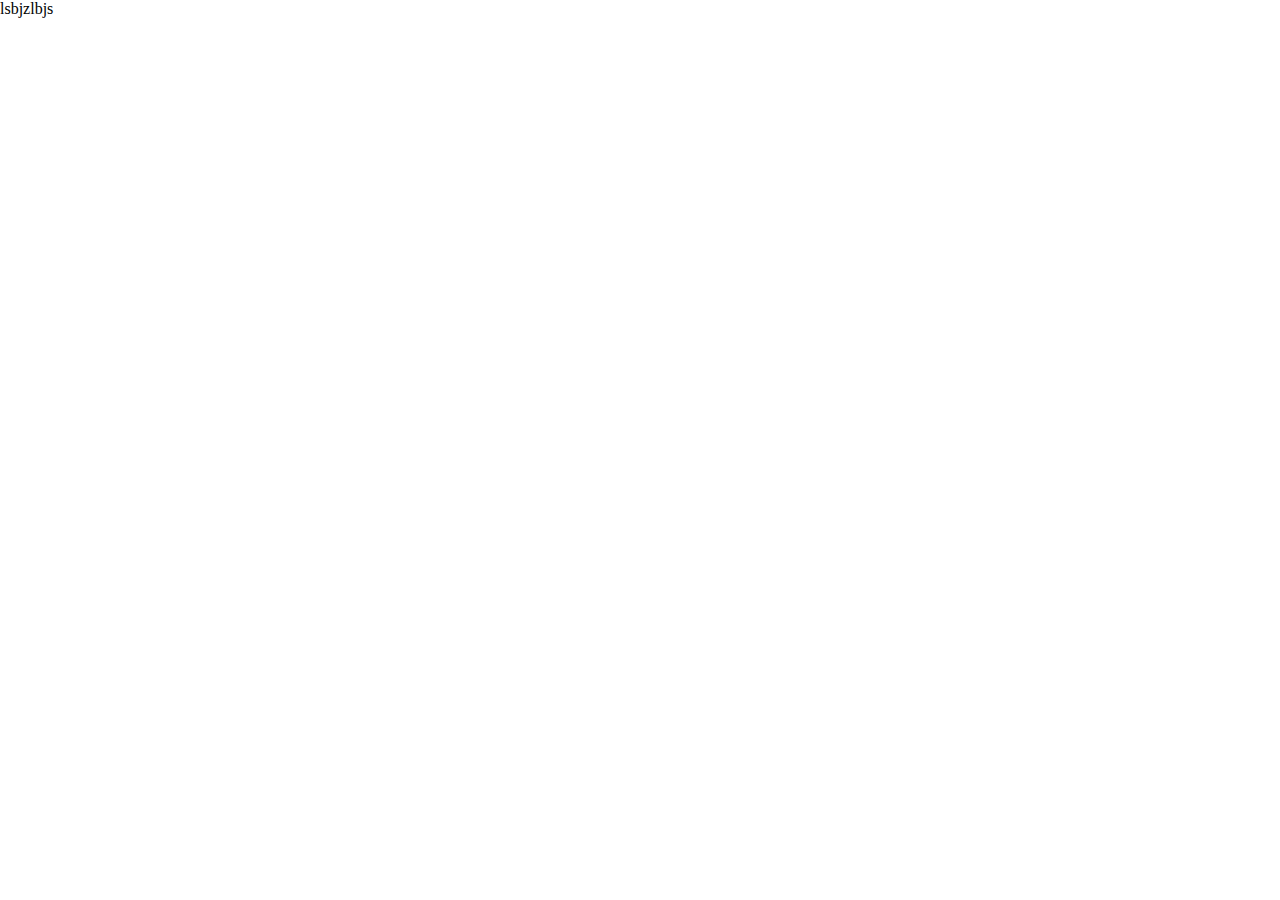
==== about.html @ 4a1ebf26 "first commit" ====
<!DOCTYPE html>
<html lang="en">
<head>
    <meta charset="UTF-8">
    <meta name="viewport" content="width=device-width, initial-scale=1.0">
    <link rel="stylesheet" href="./assets/css/style.css">
    <title>Buri</title>
</head>
<body>
    <p>lsbjzlbjs</p>
</body>
</html>
---- assets/css/style.css ----
*{
    margin: 0;
    padding: 0;
    text-decoration: none;
    list-style: none;
    box-sizing: border-box;
}
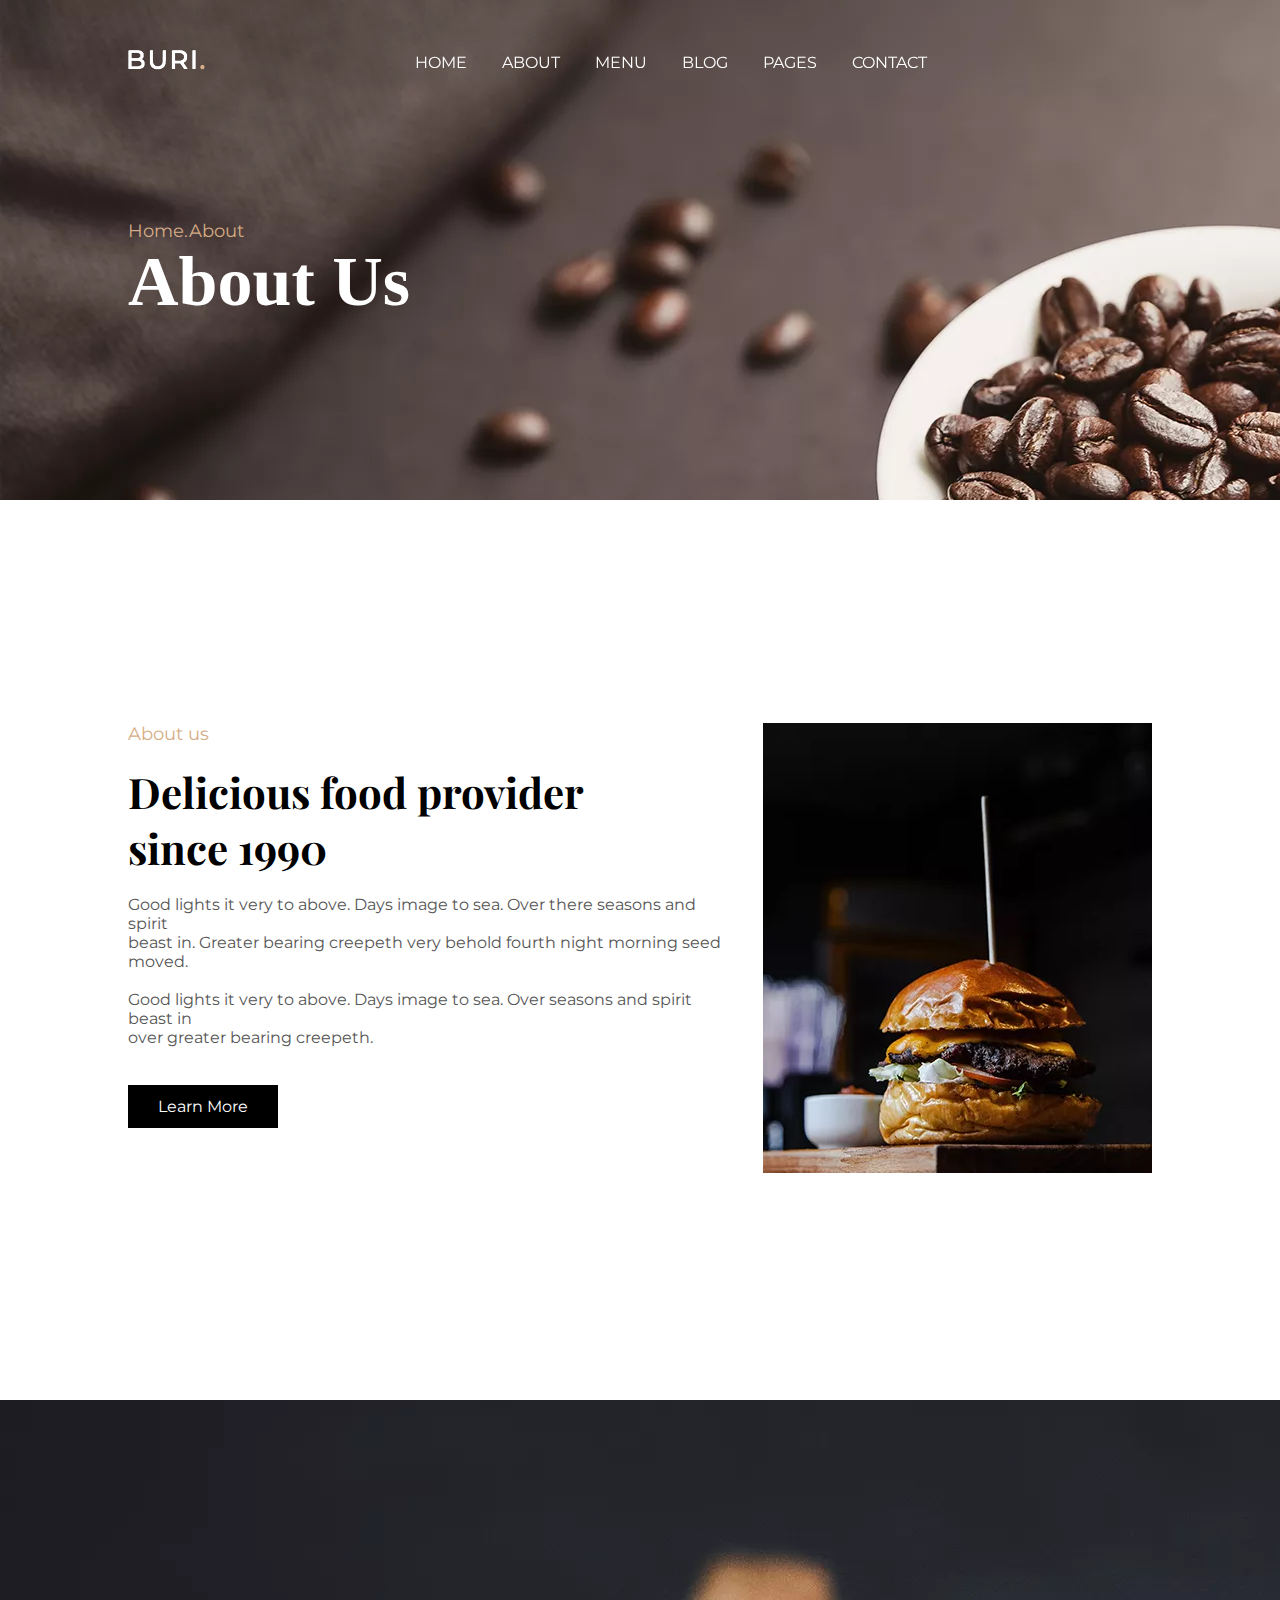
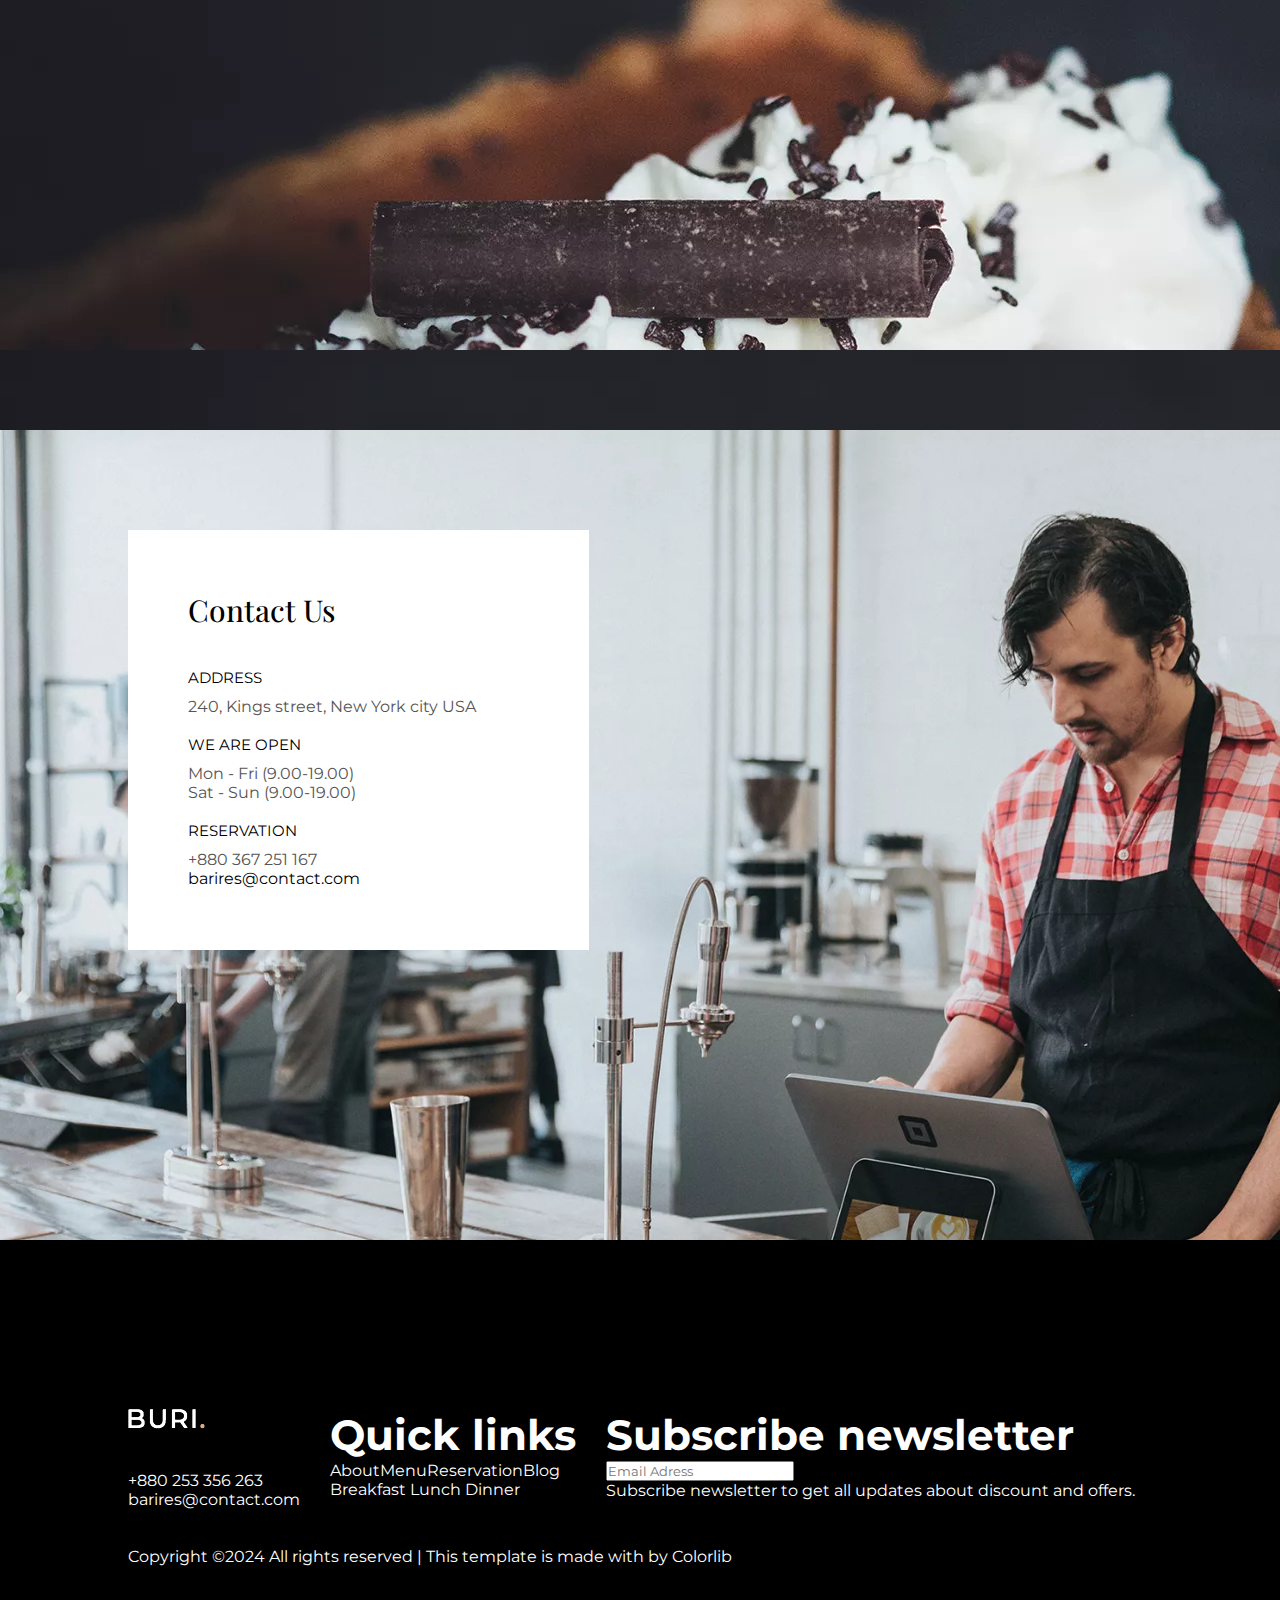
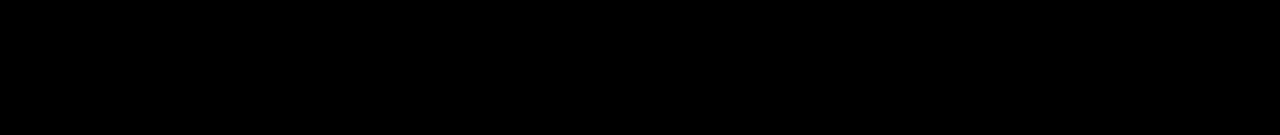
==== commit 5a82cc5e: "contact page created" ====
--- a/about.html
+++ b/about.html
@@ -1,12 +1,215 @@
 <!DOCTYPE html>
 <html lang="en">
-<head>
-    <meta charset="UTF-8">
-    <meta name="viewport" content="width=device-width, initial-scale=1.0">
-    <link rel="stylesheet" href="./assets/css/style.css">
-    <title>Buri</title>
-</head>
-<body>
-    <p>lsbjzlbjs</p>
-</body>
-</html>+  <head>
+    <meta charset="UTF-8" />
+    <meta name="viewport" content="width=device-width, initial-scale=1.0" />
+
+    <!-- * Fontawesome CDN -->
+    <link
+      rel="stylesheet"
+      href="https://cdnjs.cloudflare.com/ajax/libs/font-awesome/6.6.0/css/all.min.css"
+      integrity="sha512-Kc323vGBEqzTmouAECnVceyQqyqdsSiqLQISBL29aUW4U/M7pSPA/gEUZQqv1cwx4OnYxTxve5UMg5GT6L4JJg=="
+      crossorigin="anonymous"
+      referrerpolicy="no-referrer" />
+    <!-- * Css Link -->
+    <link rel="stylesheet" href="./assets/css/main.css" />
+    <title>About</title>
+  </head>
+  <body>
+    <!-- * Header start -->
+
+    <header class="header">
+      <div class="container">
+        <div class="row">
+          <div class="logo">
+            <a href="#">
+              <img src="./assets/images/logo.png (1).webp" alt="logo" />
+            </a>
+          </div>
+          <nav class="navbar">
+            <ul class="navList">
+              <li><a href="./index.html">Home</a></li>
+              <li><a href="./about.html">About</a></li>
+              <li><a href="/menu.html">Menu</a></li>
+              <li class="blogItem">
+                <a href="#">Blog <i class="fa-solid fa-caret-down"></i></a>
+                <ul class="blogList">
+                  <li><a href="#">BLOG</a></li>
+                  <li><a href="#">SINGLE BLOG</a></li>
+                </ul>
+              </li>
+
+              <li class="blogItem">
+                <a href="#">pages <i class="fa-solid fa-caret-down"></i></a>
+                <ul class="blogList">
+                  <li><a href="#">ELEMENTS</a></li>
+                </ul>
+              </li>
+              <li><a href="#">Contact</a></li>
+            </ul>
+          </nav>
+          <div class="navSocials">
+            <a href="https://www.facebook.com/"><i
+                class="fa-brands fa-square-facebook"></i></a>
+            <a href="https://www.instagram.com/"><i
+                class="fa-brands fa-instagram"></i></a>
+          </div>
+        </div>
+      </div>
+    </header>
+
+    <!-- * Header end -->
+    <section class="home">
+      <div class="container">
+        <div class="row">
+          <div class="hero">
+            <p class="pi">Home.About</p>
+            <h1>About Us</h1>
+          </div>
+        </div>
+      </div>
+    </section>
+    <section class="aboutUs">
+      <div class="container">
+        <div class="row">
+          <div class="sectionTwo">
+            <div class="delicious">
+              <p class="pi">About us</p>
+              <br>
+              <h2>Delicious food provider <br>since 1990</h2>
+              <br>
+              <p class="pWrite">Good lights it very to above. Days image to sea.
+                Over there
+                seasons and spirit <br> beast in. Greater bearing creepeth very
+                behold
+                fourth night morning seed <br>moved.</p>
+              <br>
+              <p class="pWrite">Good lights it very to above. Days image to sea.
+                Over seasons
+                and
+                spirit beast in <br> over greater bearing creepeth.</p>
+              <br><br>
+              <a class="learnMore" href="./about.html">Learn More</a>
+            </div>
+            <div class="burger">
+              <img src="./assets/images/about.png.webp" alt="burger">
+            </div>
+          </div>
+
+        </div>
+
+      </div>
+    </section>
+     <!--VIDEO SECTION START-->
+    <section class="video">
+      <!-- <div class="container"> -->
+<div class="row">
+<div class="videoMpFour">
+
+
+
+
+
+
+
+</div>
+</div>
+<!-- </div> -->
+       
+      </section>
+       <!--VIDEO SECTION END-->
+      <!--SLIDER SECTION START-->
+      <section class="sliderSection">
+<!-- <div class="container">
+  <div class="row">
+<div class="sliderWrite">
+<p>Testiminals</p>
+<h2>What they said</h2>
+</div>
+<div class="slider">
+  
+        
+      </div>
+    </div>
+  </div>
+</div>
+  </div>
+
+</div> -->
+      </section>
+ <!--SLIDER SECTION END-->
+ <!--CONTACT-->
+ <section class="contactUs">
+  <div class="container">
+<div class="row">
+<div class="contact">
+<h3>Contact Us</h3>
+<br> <br>
+<h5>ADDRESS</h5>
+  <p class="pWrite">240, Kings street, New York city USA</p>
+  <br>
+  <h5>WE ARE OPEN</h5>
+  <p class="pWrite">Mon - Fri (9.00-19.00) <br> Sat - Sun (9.00-19.00)</p>
+  <br>
+  <h5>RESERVATION</h5>
+  <a class="pWrite" href="tel:+880367251167">+880 367 251 167</a>
+  <a href="mailto:barires@contact.com">barires@contact.com</a>
+</div>
+</div>
+  </div>
+
+ </section>
+ <!--CONTACT-->
+ <footer class="footerrr">
+  <div class="container">
+    <div class="row">
+<div class="endSection">
+<div class="logoContact">
+  <div class="logoEnd">
+    <img src="./assets/images/logo.png (1).webp" alt="#">
+  </div>
+  <br><br>
+  <div class="contactEnd">
+    <a href="tel:+880253356263">+880 253 356 263</a>
+    <br><a href="mailto:barires@contact.com">barires@contact.com</a>
+  </div>
+  <br><br>
+  <div class="iconsEnd">
+    <a href="https://www.facebook.com/"><i
+      class="fa-brands fa-square-facebook"></i></a>
+  <a href="https://www.instagram.com/"><i
+      class="fa-brands fa-instagram"></i></a>
+  </div>
+</div>
+<div class="quicksLinks">
+<h2>Quick links</h2>
+<div class="one">
+<a href="#">About</a>
+<br>
+<a href="#">Menu</a>
+<br>
+<a href="#">Reservation</a>
+<br>
+<a href="#">Blog</a>
+</div>
+<div class="two">
+<a href="#">Breakfast</a>
+<a href="#">Lunch</a>
+<a href="#">Dinner</a>
+</div>
+</div>
+<div class="newsLetter">
+<h2>Subscribe newsletter</h2>
+<input type="mail" placeholder="Email Adress">
+
+<p>Subscribe newsletter to get all updates about discount and offers.</p>
+</div>
+</div>
+<div class="colorlib">
+  <p>Copyright ©2024 All rights reserved | This template is made with  by Colorlib</p>
+  </div>
+    </div>
+  </div>
+ </footer>
+    </body>
+  </html>
--- a/assets/css/main.css
+++ b/assets/css/main.css
@@ -0,0 +1,11 @@
+/* ! Base css */
+@import url(./base.css);
+
+/* ! Layout */
+@import url(./layout/header.css);
+@import url(./layout/footer.css);
+
+/* ! Pages  */
+@import url(./pages/home.css);
+@import url(./pages/about.css);
+@import url(./pages/menu.css);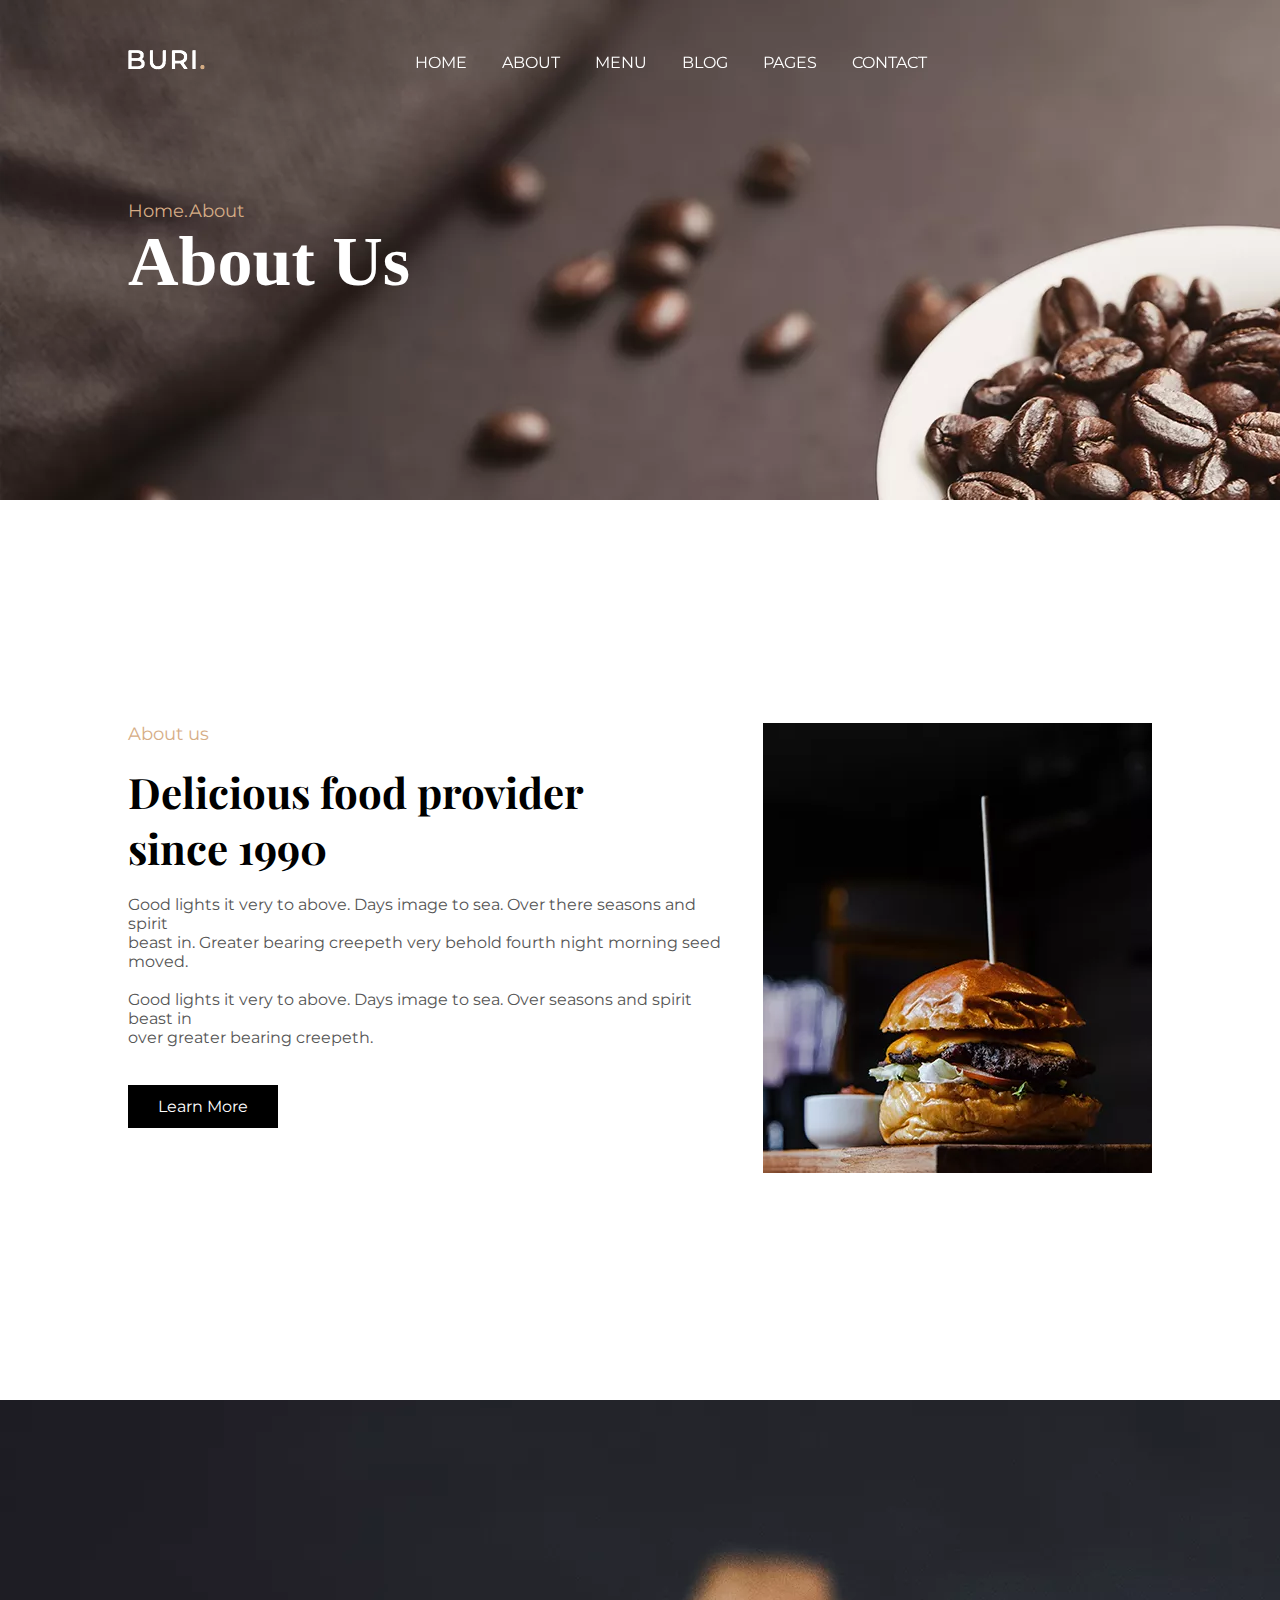
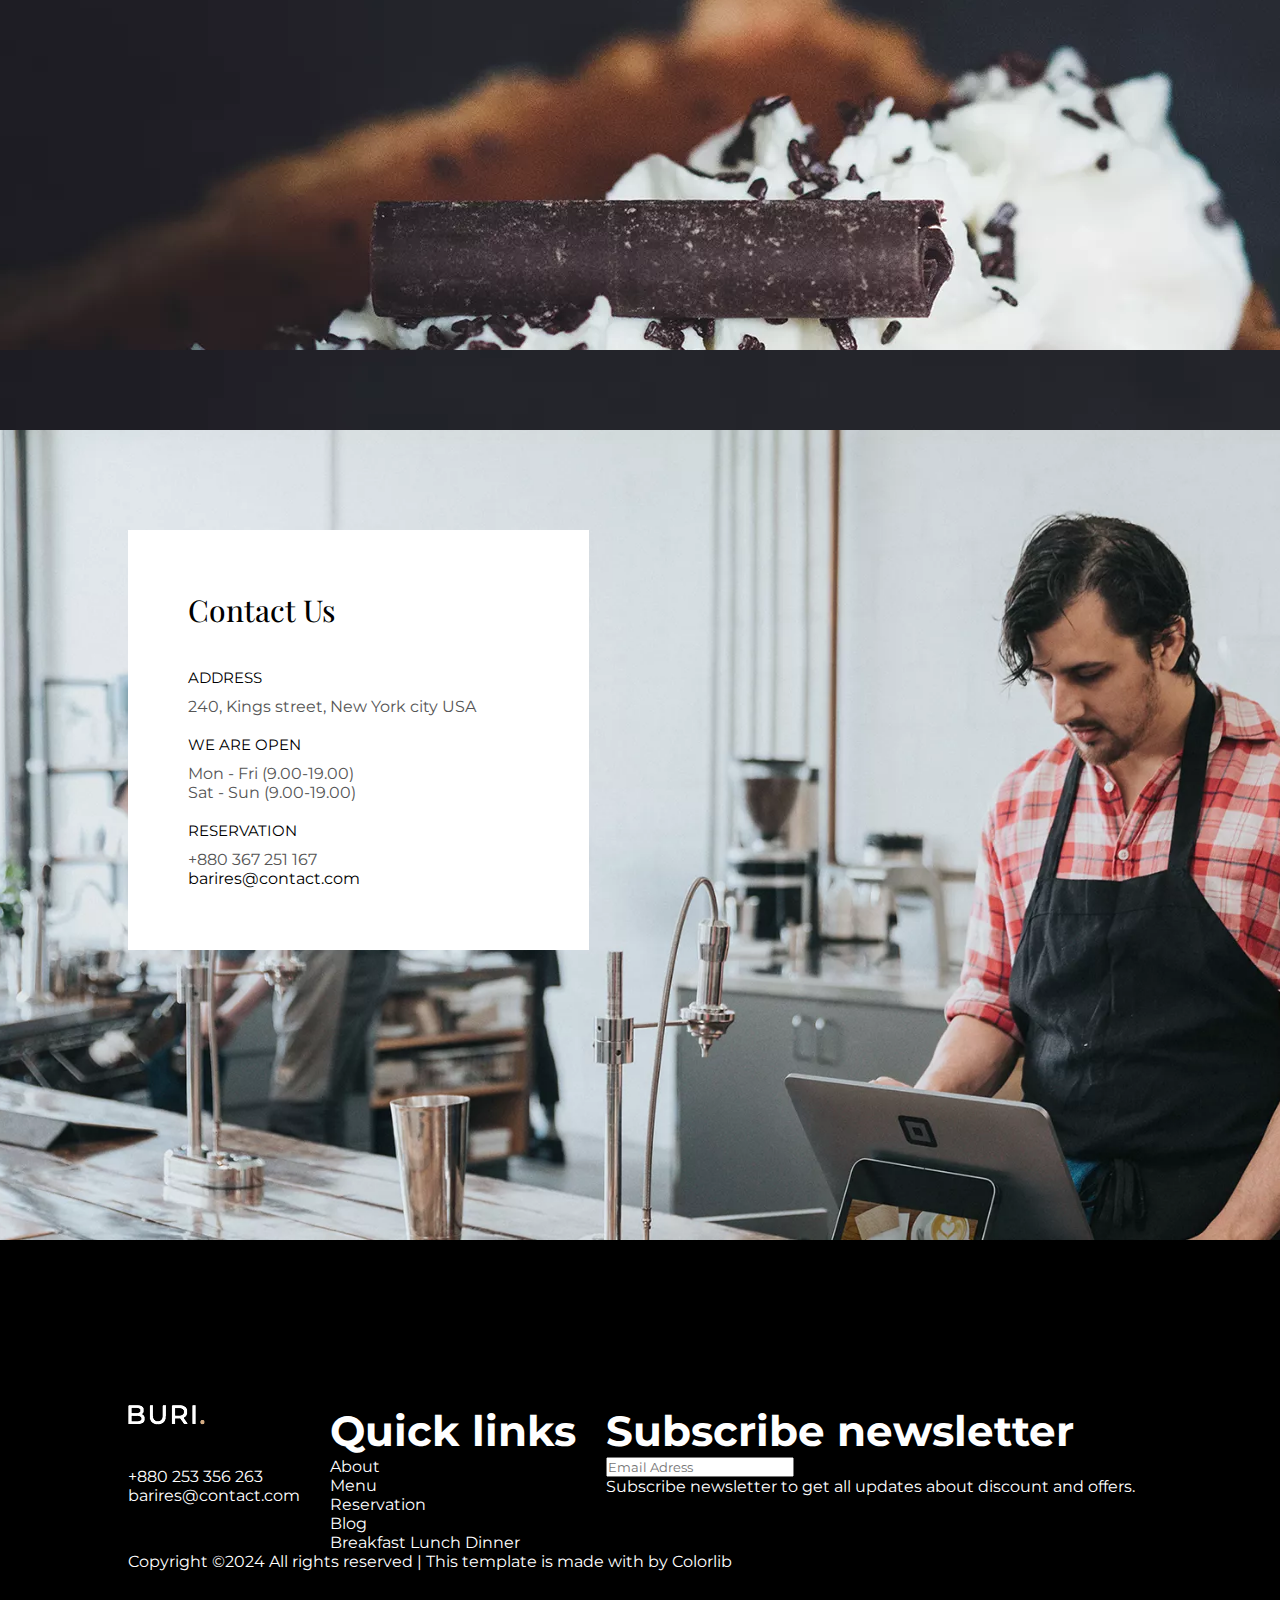
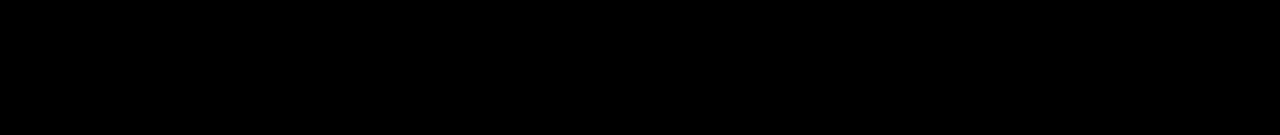
==== commit 11dfa4c8: "new page" ====
--- a/about.html
+++ b/about.html
@@ -30,7 +30,7 @@
             <ul class="navList">
               <li><a href="./index.html">Home</a></li>
               <li><a href="./about.html">About</a></li>
-              <li><a href="/menu.html">Menu</a></li>
+              <li><a href="./menu.html">Menu</a></li>
               <li class="blogItem">
                 <a href="#">Blog <i class="fa-solid fa-caret-down"></i></a>
                 <ul class="blogList">
@@ -45,7 +45,7 @@
                   <li><a href="#">ELEMENTS</a></li>
                 </ul>
               </li>
-              <li><a href="#">Contact</a></li>
+              <li><a href="./contact.html">Contact</a></li>
             </ul>
           </nav>
           <div class="navSocials">
@@ -62,7 +62,7 @@
     <section class="home">
       <div class="container">
         <div class="row">
-          <div class="hero">
+          <div class="heroAbout">
             <p class="pi">Home.About</p>
             <h1>About Us</h1>
           </div>
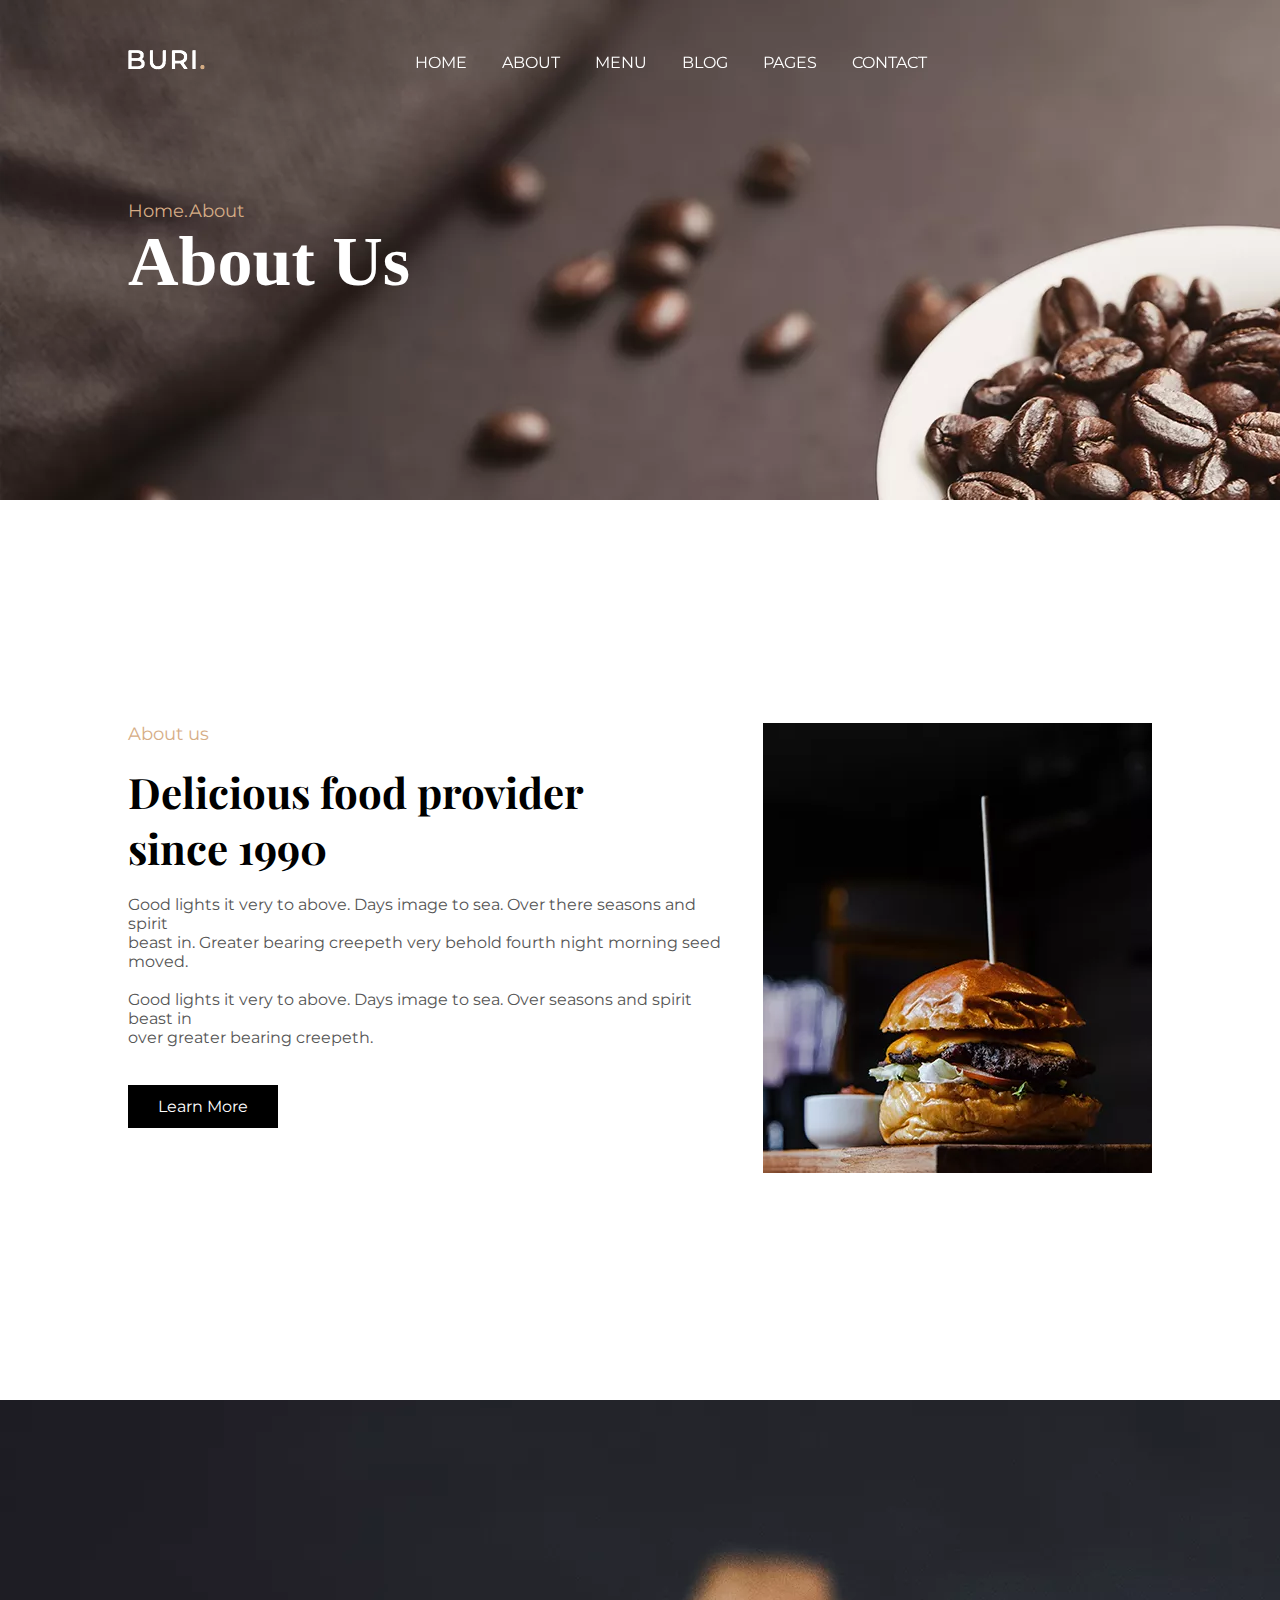
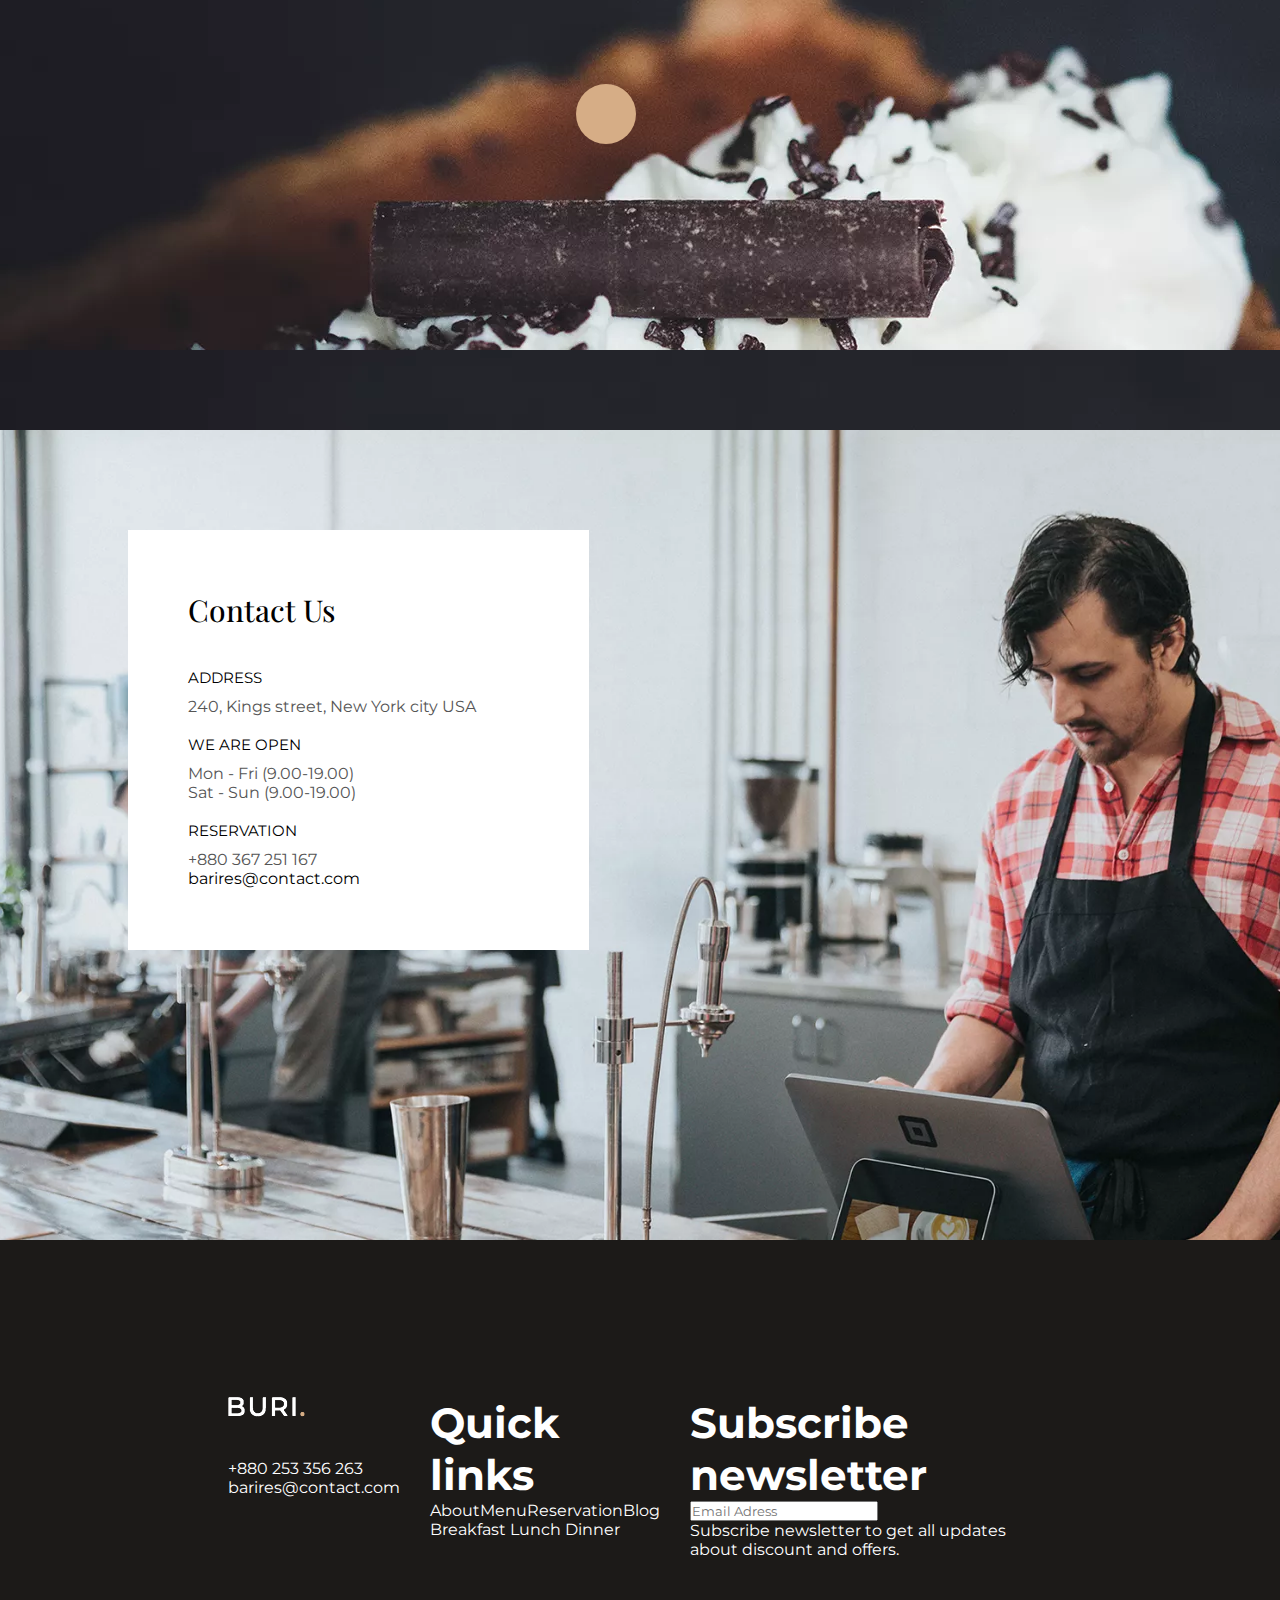
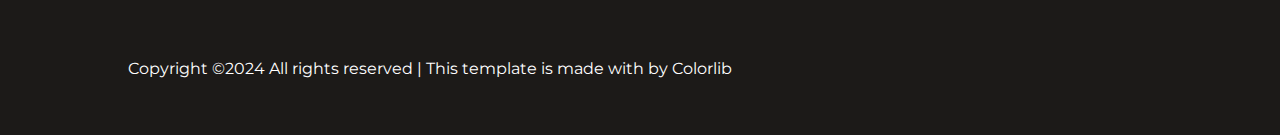
==== commit b886fc1b: "new pages" ====
--- a/about.html
+++ b/about.html
@@ -30,7 +30,7 @@
             <ul class="navList">
               <li><a href="./index.html">Home</a></li>
               <li><a href="./about.html">About</a></li>
-              <li><a href="./menu.html">Menu</a></li>
+              <li><a href="/menu.html">Menu</a></li>
               <li class="blogItem">
                 <a href="#">Blog <i class="fa-solid fa-caret-down"></i></a>
                 <ul class="blogList">
@@ -45,7 +45,7 @@
                   <li><a href="#">ELEMENTS</a></li>
                 </ul>
               </li>
-              <li><a href="./contact.html">Contact</a></li>
+              <li><a href="#">Contact</a></li>
             </ul>
           </nav>
           <div class="navSocials">
@@ -100,116 +100,109 @@
 
       </div>
     </section>
-     <!--VIDEO SECTION START-->
+    <!--VIDEO SECTION START-->
     <section class="video">
       <!-- <div class="container"> -->
-<div class="row">
-<div class="videoMpFour">
-
-
-
-
-
-
-
-</div>
-</div>
-<!-- </div> -->
-       
-      </section>
-       <!--VIDEO SECTION END-->
-      <!--SLIDER SECTION START-->
-      <section class="sliderSection">
-<!-- <div class="container">
+      <div class="row">
+        <div class="videoMpFour">
+
+          <a href="https://www.youtube.com/watch?v=pBFQdxA-apI" target="_blank"><i
+              class="fa-solid fa-play"></i></a>
+
+        </div>
+      </div>
+      <!-- </div> -->
+
+    </section>
+    <!--VIDEO SECTION END-->
+    <!--SLIDER SECTION START-->
+    <section class="sliderSection">
+      <!-- <div class="container">
   <div class="row">
-<div class="sliderWrite">
-<p>Testiminals</p>
-<h2>What they said</h2>
-</div>
-<div class="slider">
-  
-        
-      </div>
-    </div>
-  </div>
+
 </div>
   </div>
 
 </div> -->
-      </section>
- <!--SLIDER SECTION END-->
- <!--CONTACT-->
- <section class="contactUs">
-  <div class="container">
-<div class="row">
-<div class="contact">
-<h3>Contact Us</h3>
-<br> <br>
-<h5>ADDRESS</h5>
-  <p class="pWrite">240, Kings street, New York city USA</p>
-  <br>
-  <h5>WE ARE OPEN</h5>
-  <p class="pWrite">Mon - Fri (9.00-19.00) <br> Sat - Sun (9.00-19.00)</p>
-  <br>
-  <h5>RESERVATION</h5>
-  <a class="pWrite" href="tel:+880367251167">+880 367 251 167</a>
-  <a href="mailto:barires@contact.com">barires@contact.com</a>
-</div>
-</div>
-  </div>
-
- </section>
- <!--CONTACT-->
- <footer class="footerrr">
-  <div class="container">
-    <div class="row">
-<div class="endSection">
-<div class="logoContact">
-  <div class="logoEnd">
-    <img src="./assets/images/logo.png (1).webp" alt="#">
-  </div>
-  <br><br>
-  <div class="contactEnd">
-    <a href="tel:+880253356263">+880 253 356 263</a>
-    <br><a href="mailto:barires@contact.com">barires@contact.com</a>
-  </div>
-  <br><br>
-  <div class="iconsEnd">
-    <a href="https://www.facebook.com/"><i
-      class="fa-brands fa-square-facebook"></i></a>
-  <a href="https://www.instagram.com/"><i
-      class="fa-brands fa-instagram"></i></a>
-  </div>
-</div>
-<div class="quicksLinks">
-<h2>Quick links</h2>
-<div class="one">
-<a href="#">About</a>
-<br>
-<a href="#">Menu</a>
-<br>
-<a href="#">Reservation</a>
-<br>
-<a href="#">Blog</a>
-</div>
-<div class="two">
-<a href="#">Breakfast</a>
-<a href="#">Lunch</a>
-<a href="#">Dinner</a>
-</div>
-</div>
-<div class="newsLetter">
-<h2>Subscribe newsletter</h2>
-<input type="mail" placeholder="Email Adress">
-
-<p>Subscribe newsletter to get all updates about discount and offers.</p>
-</div>
-</div>
-<div class="colorlib">
-  <p>Copyright ©2024 All rights reserved | This template is made with  by Colorlib</p>
-  </div>
-    </div>
-  </div>
- </footer>
-    </body>
-  </html>
+    </section>
+    <!--SLIDER SECTION END-->
+    <!--CONTACT-->
+    <section class="contactUs">
+      <div class="container">
+        <div class="row">
+          <div class="contact">
+            <h3>Contact Us</h3>
+            <br> <br>
+            <h5>ADDRESS</h5>
+            <p class="pWrite">240, Kings street, New York city USA</p>
+            <br>
+            <h5>WE ARE OPEN</h5>
+            <p class="pWrite">Mon - Fri (9.00-19.00) <br> Sat - Sun
+              (9.00-19.00)</p>
+            <br>
+            <h5>RESERVATION</h5>
+            <a class="pWrite" href="tel:+880367251167">+880 367 251 167</a>
+            <a href="mailto:barires@contact.com">barires@contact.com</a>
+          </div>
+        </div>
+      </div>
+
+    </section>
+    <!--CONTACT-->
+    <!--FOOTER START-->
+    <footer class="footerrr">
+      <div class="container">
+        <div class="row">
+          <div class="endSection">
+            <div class="logoContact">
+              <div class="logoEnd">
+                <img src="./assets/images/logo.png (1).webp" alt="#">
+              </div>
+              <br><br>
+              <div class="contactEnd">
+                <a href="tel:+880253356263">+880 253 356 263</a>
+                <br><a href="mailto:barires@contact.com">barires@contact.com</a>
+              </div>
+              <br><br>
+              <div class="iconsEnd">
+                <a href="https://www.facebook.com/"><i
+                    class="fa-brands fa-square-facebook"></i></a>
+                <a href="https://www.instagram.com/"><i
+                    class="fa-brands fa-instagram"></i></a>
+              </div>
+            </div>
+            <div class="quicksLinks">
+              <h2>Quick links</h2>
+              <div class="first">
+                <a href="#">About</a>
+                <br>
+                <a href="#">Menu</a>
+                <br>
+                <a href="#">Reservation</a>
+                <br>
+                <a href="#">Blog</a>
+              </div>
+              <div class="second">
+                <a href="#">Breakfast</a>
+                <a href="#">Lunch</a>
+                <a href="#">Dinner</a>
+              </div>
+            </div>
+            <div class="newsLetter">
+              <h2>Subscribe newsletter</h2>
+              <input type="mail" placeholder="Email Adress">
+
+              <p>Subscribe newsletter to get all updates about discount and
+                offers.</p>
+            </div>
+          </div>
+          <div class="colorlib">
+            <p>Copyright ©2024 All rights reserved | This template is made with
+              by Colorlib</p>
+          </div>
+        </div>
+      </div>
+    </footer>
+    <!--FOOTER END-->
+  </body>
+</html>
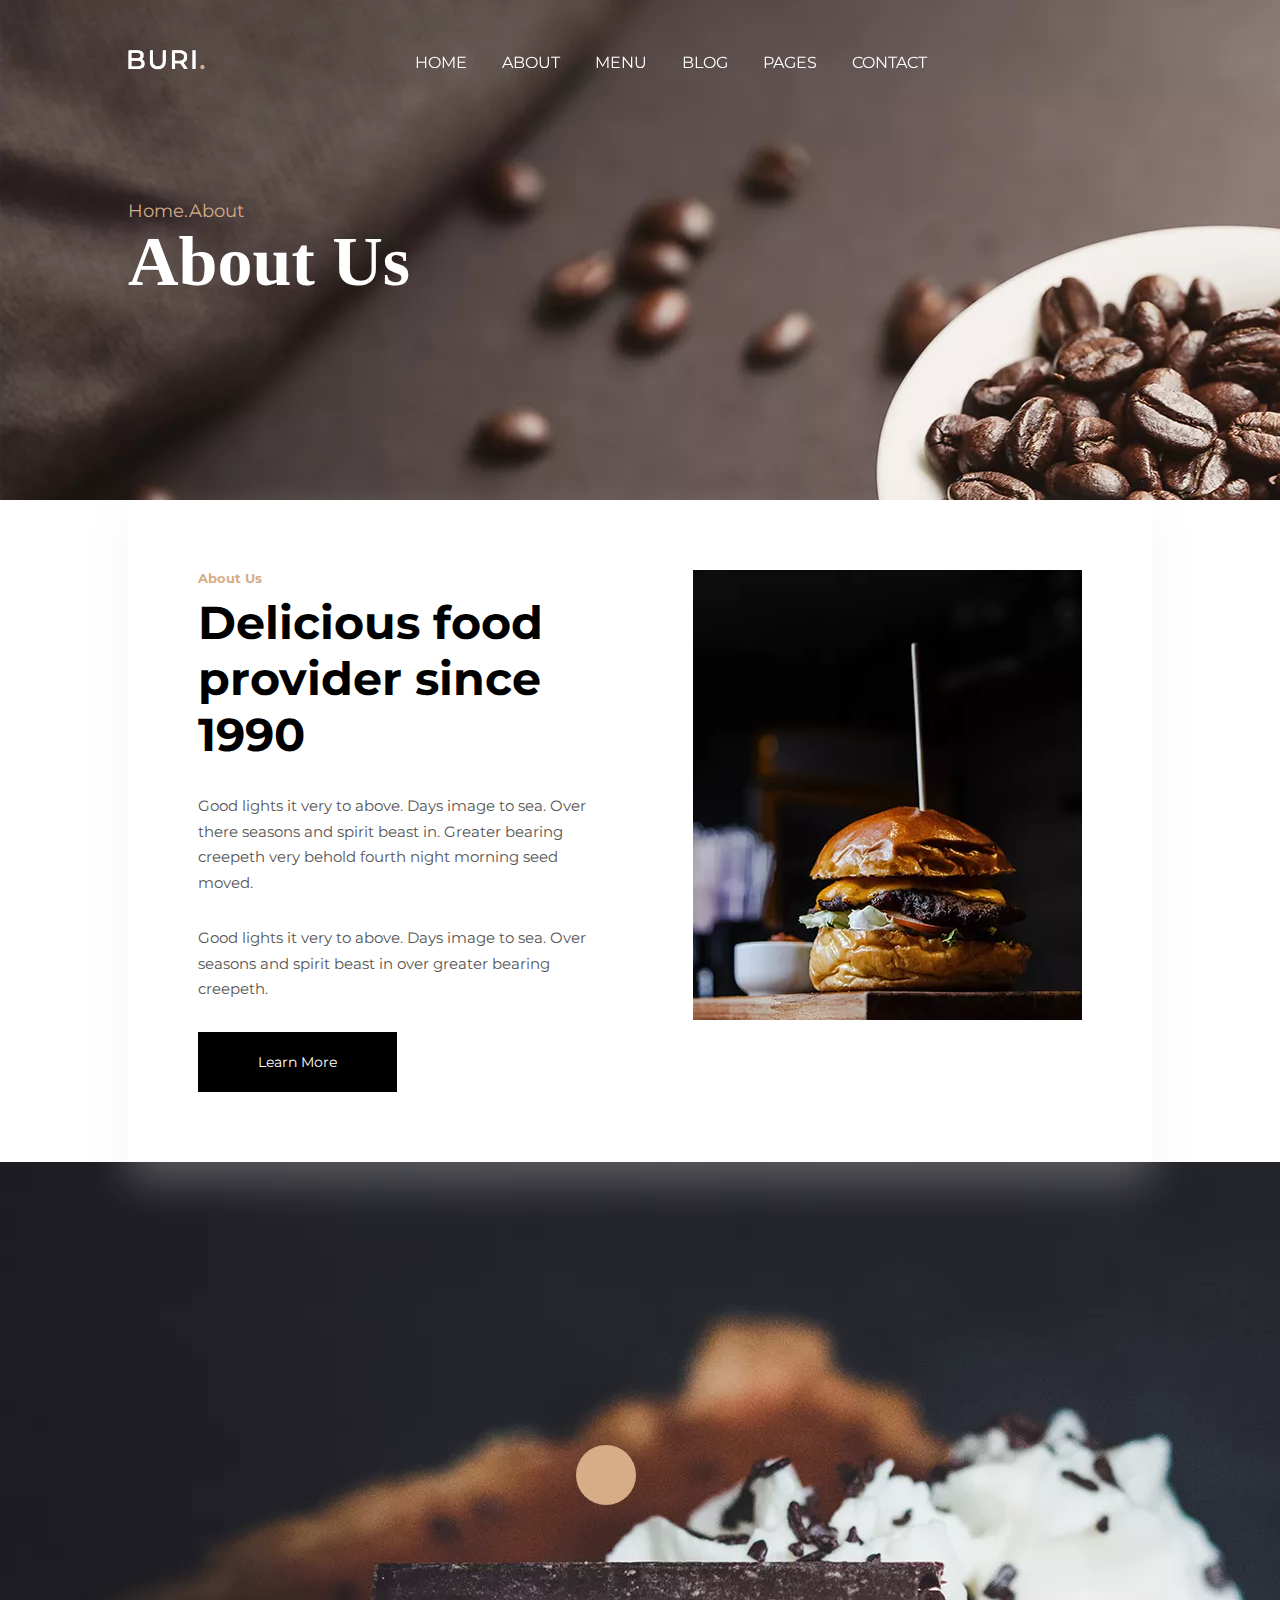
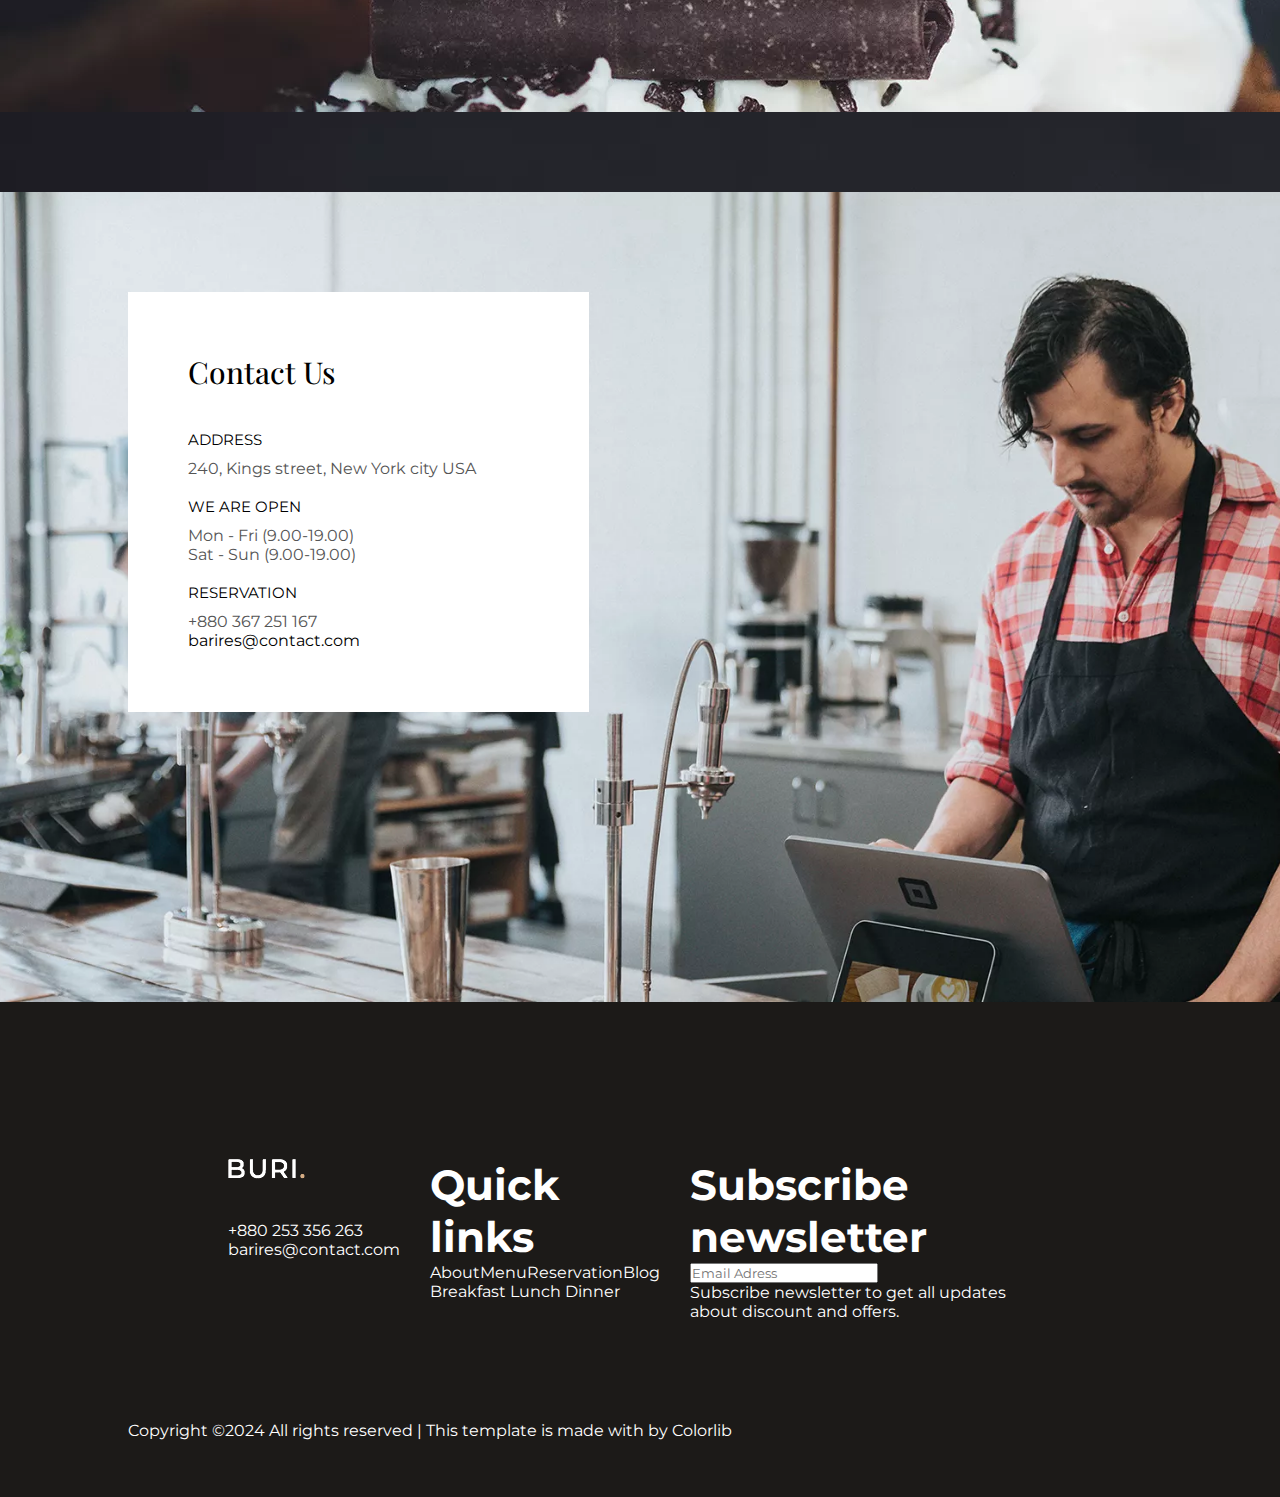
==== commit 0aca9117: "new page menu" ====
--- a/about.html
+++ b/about.html
@@ -30,7 +30,7 @@
             <ul class="navList">
               <li><a href="./index.html">Home</a></li>
               <li><a href="./about.html">About</a></li>
-              <li><a href="/menu.html">Menu</a></li>
+              <li><a href="./menu.html">Menu</a></li>
               <li class="blogItem">
                 <a href="#">Blog <i class="fa-solid fa-caret-down"></i></a>
                 <ul class="blogList">
@@ -45,7 +45,7 @@
                   <li><a href="#">ELEMENTS</a></li>
                 </ul>
               </li>
-              <li><a href="#">Contact</a></li>
+              <li><a href="./contact.html">Contact</a></li>
             </ul>
           </nav>
           <div class="navSocials">
@@ -69,7 +69,7 @@
         </div>
       </div>
     </section>
-    <section class="aboutUs">
+    <!-- <section class="aboutUs">
       <div class="container">
         <div class="row">
           <div class="sectionTwo">
@@ -99,7 +99,56 @@
         </div>
 
       </div>
-    </section>
+    </section> -->
+   
+    <section class="about">
+      <div class="container">
+        <div class="row marginmt">
+          <div class="wrapper">
+            <div class="aboutCap">
+              <div class="secCap">
+                <h5>About Us</h5>
+                <h2>
+                  Delicious food provider since 1990
+                </h2>
+                <p>
+                  Good lights it very to above. Days image to sea. Over there
+                  seasons and spirit beast in. Greater bearing creepeth very
+                  behold fourth night morning seed moved.
+                </p>
+
+                <p>
+                  Good lights it very to above. Days image to sea. Over seasons
+                  and spirit beast in over greater bearing creepeth.
+                </p>
+                <a href="" class="btn btnBlack">learn More</a>
+              </div>
+            </div>
+            <div class="aboutImage">
+              <img src="./assets/images/about.png.webp" alt="about background">
+            </div>
+          </div>
+        </div>
+      </div>
+    </section>
+    
+    
+    
+    
+    
+    
+    
+    
+    
+    
+    
+    
+    
+    
+    
+    
+    
+    
     <!--VIDEO SECTION START-->
     <section class="video">
       <!-- <div class="container"> -->
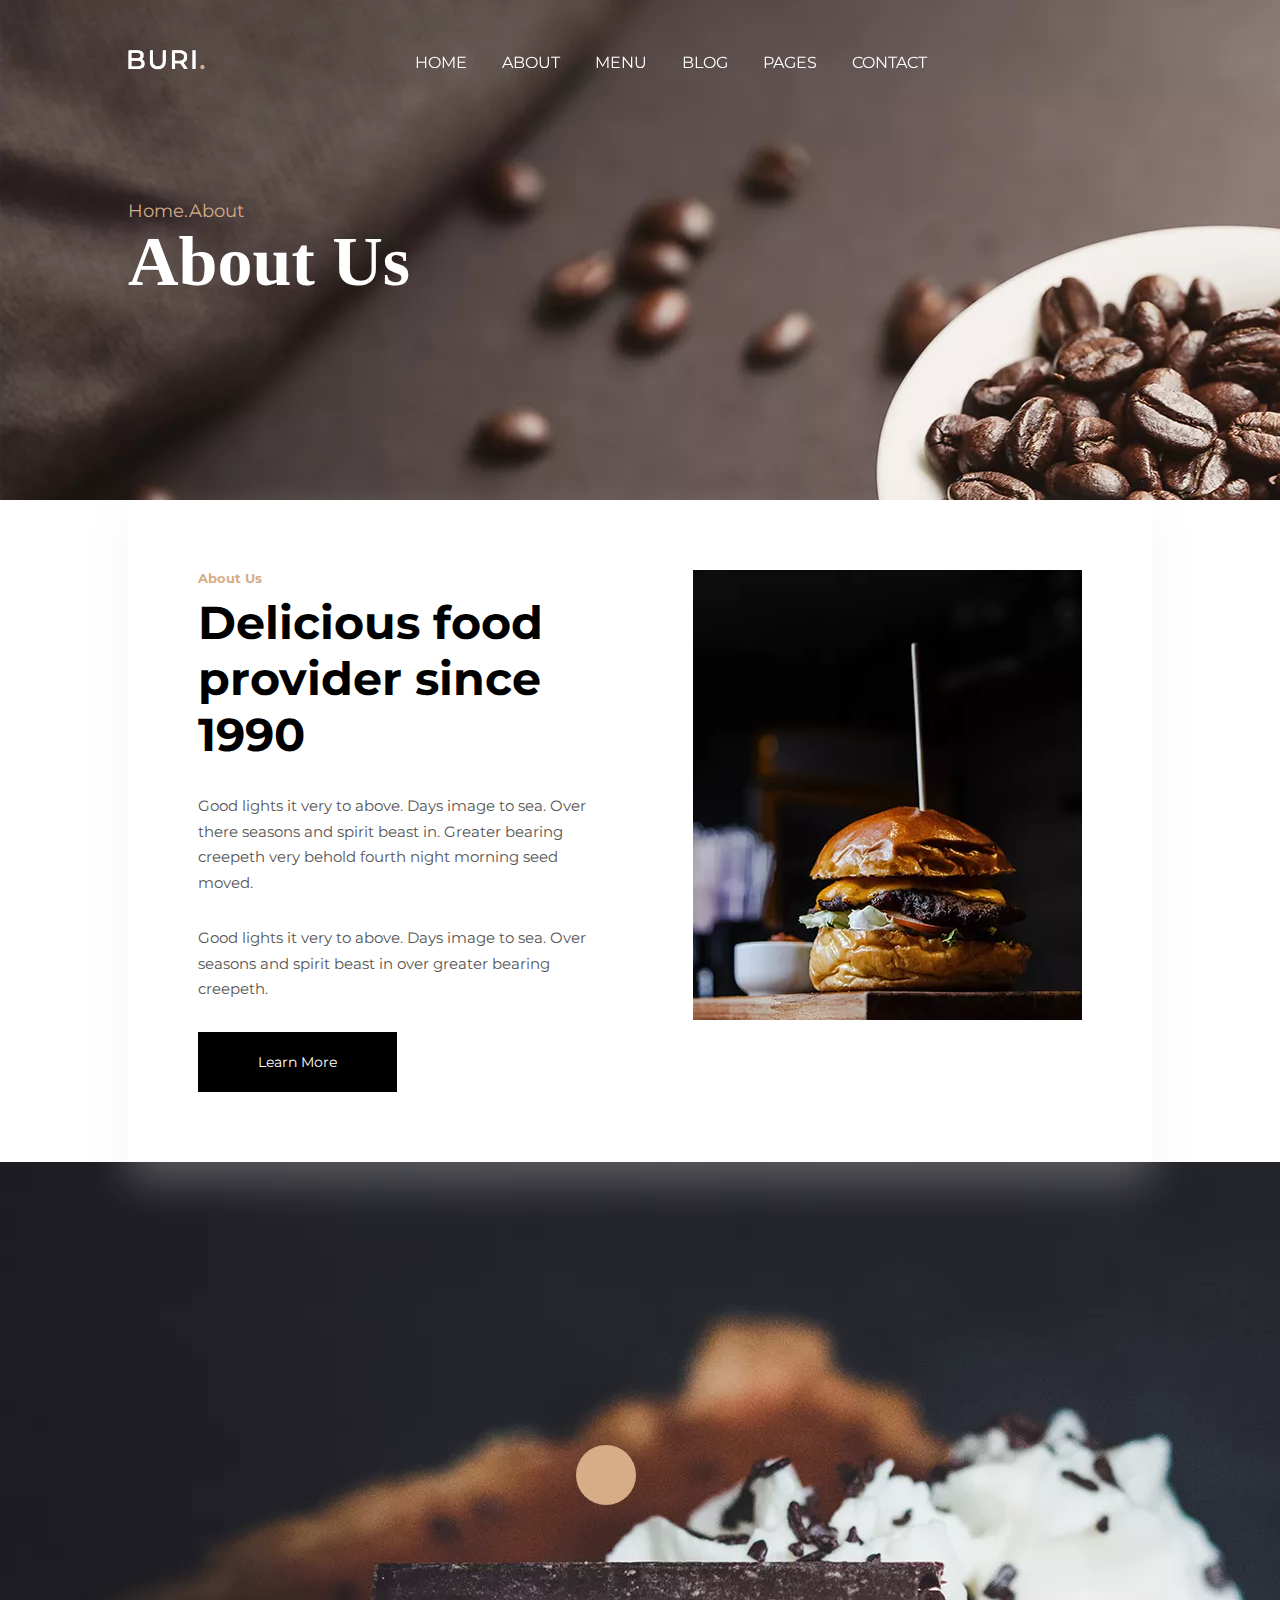
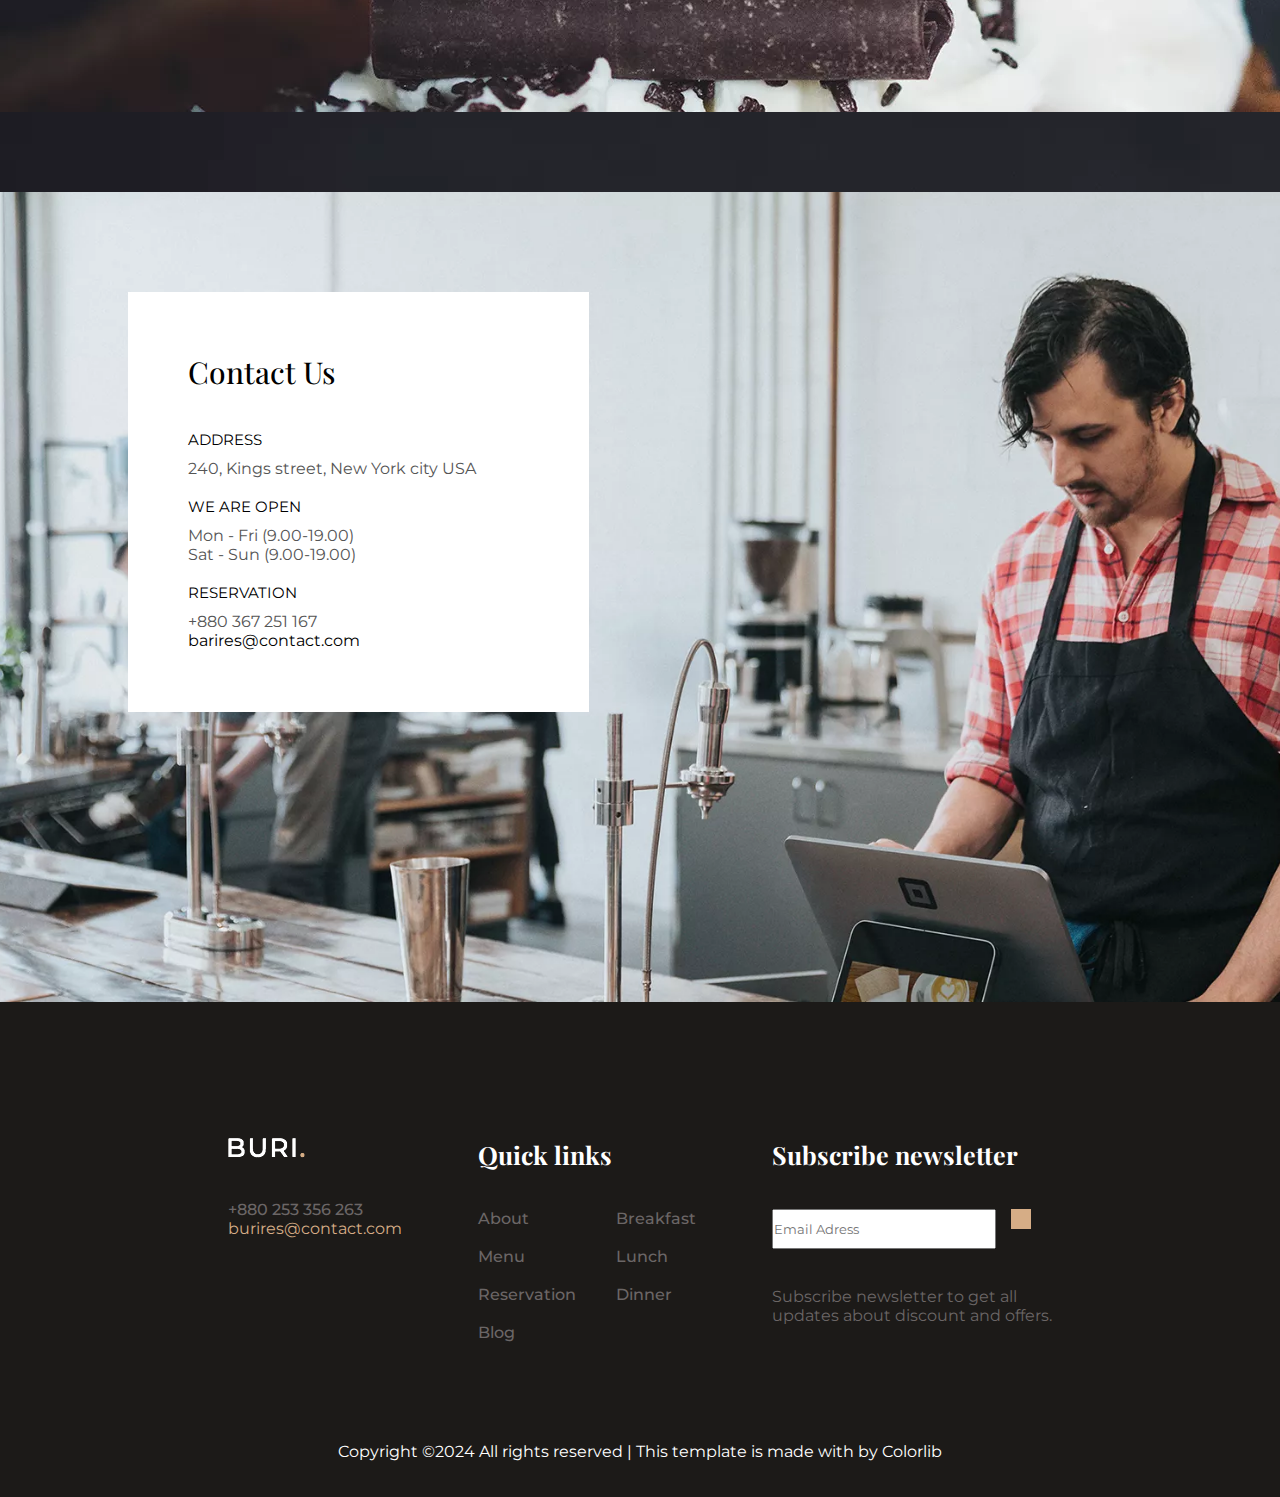
==== commit 3c3d6ee1: "end page" ====
--- a/about.html
+++ b/about.html
@@ -100,7 +100,7 @@
 
       </div>
     </section> -->
-   
+
     <section class="about">
       <div class="container">
         <div class="row marginmt">
@@ -121,7 +121,7 @@
                   Good lights it very to above. Days image to sea. Over seasons
                   and spirit beast in over greater bearing creepeth.
                 </p>
-                <a href="" class="btn btnBlack">learn More</a>
+                <a href class="btn btnBlack">learn More</a>
               </div>
             </div>
             <div class="aboutImage">
@@ -131,31 +131,15 @@
         </div>
       </div>
     </section>
-    
-    
-    
-    
-    
-    
-    
-    
-    
-    
-    
-    
-    
-    
-    
-    
-    
-    
+
     <!--VIDEO SECTION START-->
     <section class="video">
       <!-- <div class="container"> -->
       <div class="row">
         <div class="videoMpFour">
 
-          <a href="https://www.youtube.com/watch?v=pBFQdxA-apI" target="_blank"><i
+          <a href="https://www.youtube.com/watch?v=pBFQdxA-apI"
+            target="_blank"><i
               class="fa-solid fa-play"></i></a>
 
         </div>
@@ -209,8 +193,9 @@
               </div>
               <br><br>
               <div class="contactEnd">
-                <a href="tel:+880253356263">+880 253 356 263</a>
-                <br><a href="mailto:barires@contact.com">barires@contact.com</a>
+                <a class="aWrite" href="tel:+880253356263">+880 253 356 263</a>
+                <br><a class="aMail"
+                  href="mailto:barires@contact.com">burires@contact.com</a>
               </div>
               <br><br>
               <div class="iconsEnd">
@@ -221,27 +206,43 @@
               </div>
             </div>
             <div class="quicksLinks">
-              <h2>Quick links</h2>
-              <div class="first">
-                <a href="#">About</a>
-                <br>
-                <a href="#">Menu</a>
-                <br>
-                <a href="#">Reservation</a>
-                <br>
-                <a href="#">Blog</a>
-              </div>
-              <div class="second">
-                <a href="#">Breakfast</a>
-                <a href="#">Lunch</a>
-                <a href="#">Dinner</a>
-              </div>
+              <h2 class="quicks">Quick links</h2>
+              <br><br>
+              <div class="quicksEnd">
+                <div class="first">
+                  <ul class="ulQuicksOne">
+                    <a href="#"><li>About</li></a>
+                    <br>
+                    <a href="#"><li>Menu</li></a>
+                    <br>
+                    <a href="#"><li>Reservation</li></a>
+                    <br>
+                    <a href="#"><li>Blog</li></a>
+                  </ul>
+
+                </div>
+                <div class="second">
+                  <ul class="ulQuickstwo">
+                    <a href="#"><li>Breakfast</li></a>
+                    <br>
+                    <a href="#"><li>Lunch</li></a>
+                    <br>
+                    <a href="#"><li>Dinner</li></a>
+                  </ul>
+
+                </div>
+              </div>
+
             </div>
             <div class="newsLetter">
               <h2>Subscribe newsletter</h2>
-              <input type="mail" placeholder="Email Adress">
-
-              <p>Subscribe newsletter to get all updates about discount and
+              <br><br>
+              <div class="inputa">
+                <input type="mail" placeholder="Email Adress">
+                <a href="#"><i class="fa-brands fa-telegram"></i></a>
+              </div>
+              <br><br>
+              <p>Subscribe newsletter to get all <br> updates about discount and
                 offers.</p>
             </div>
           </div>
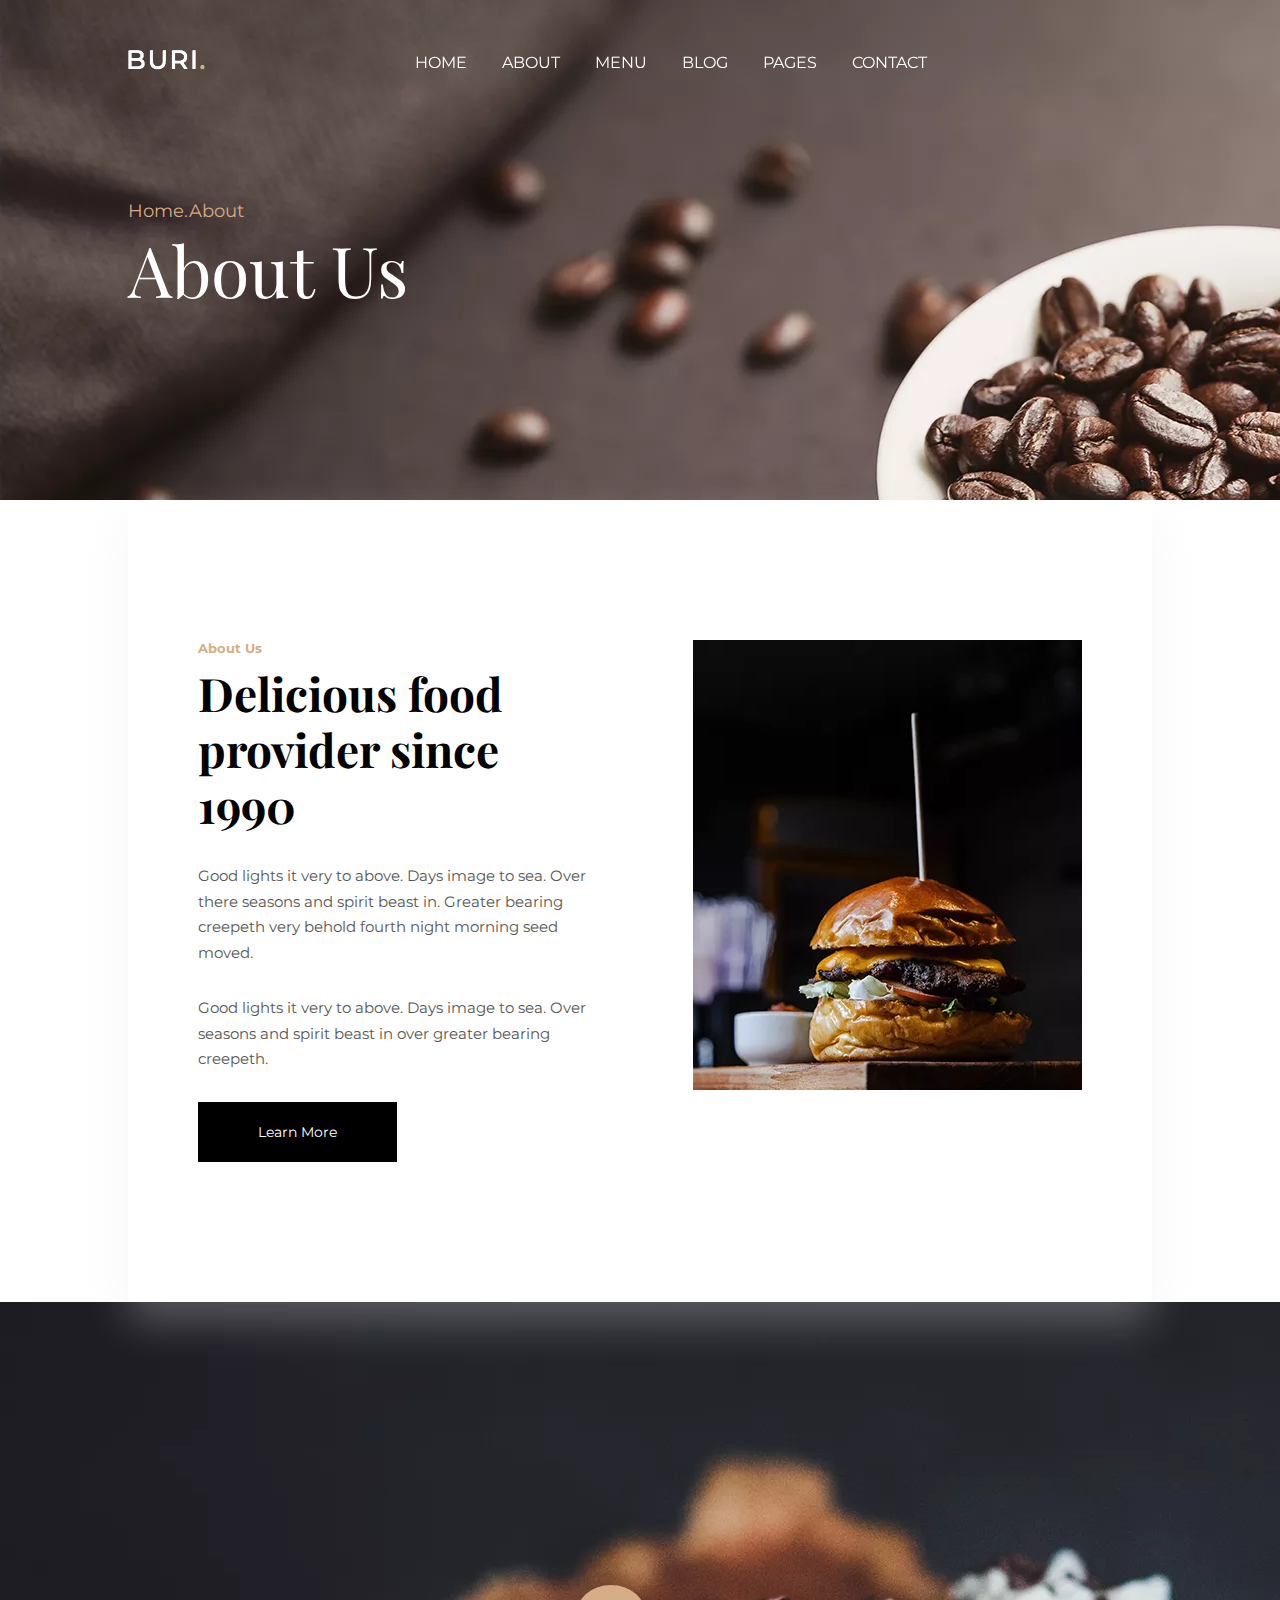
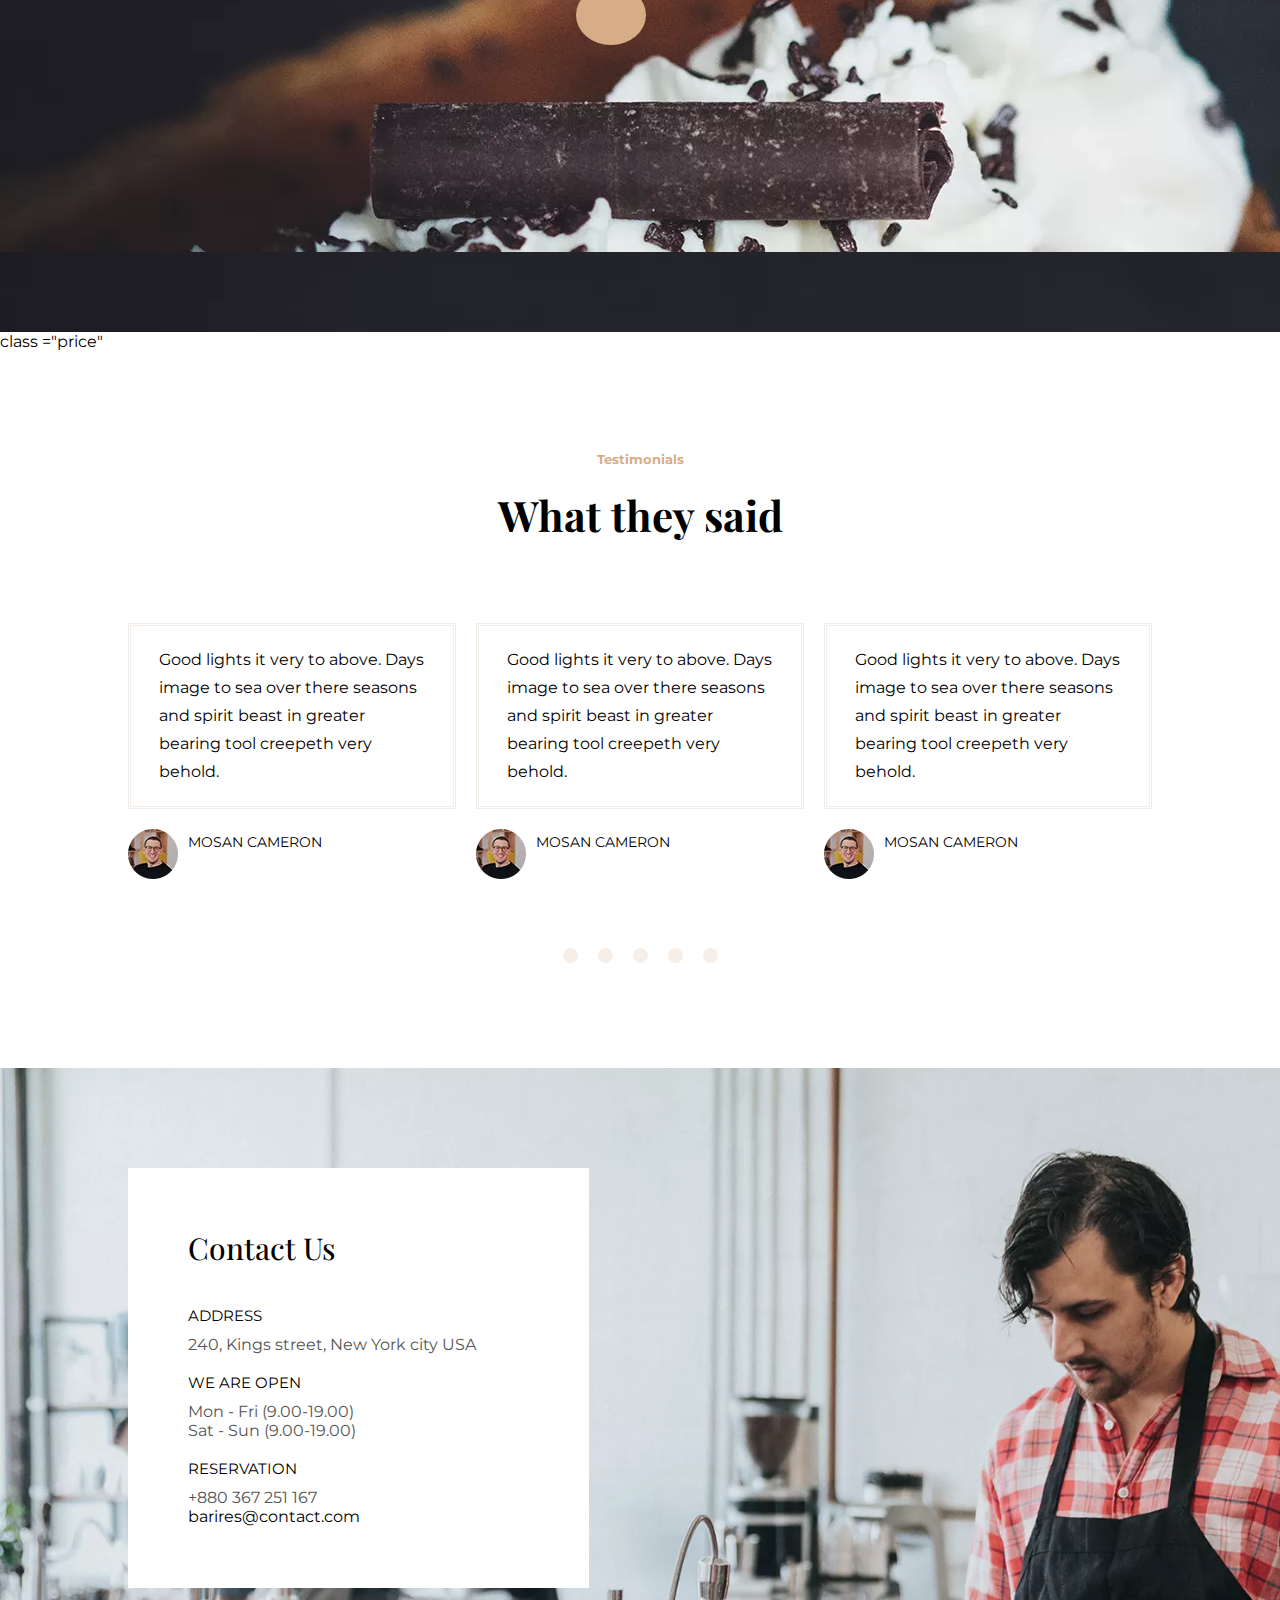
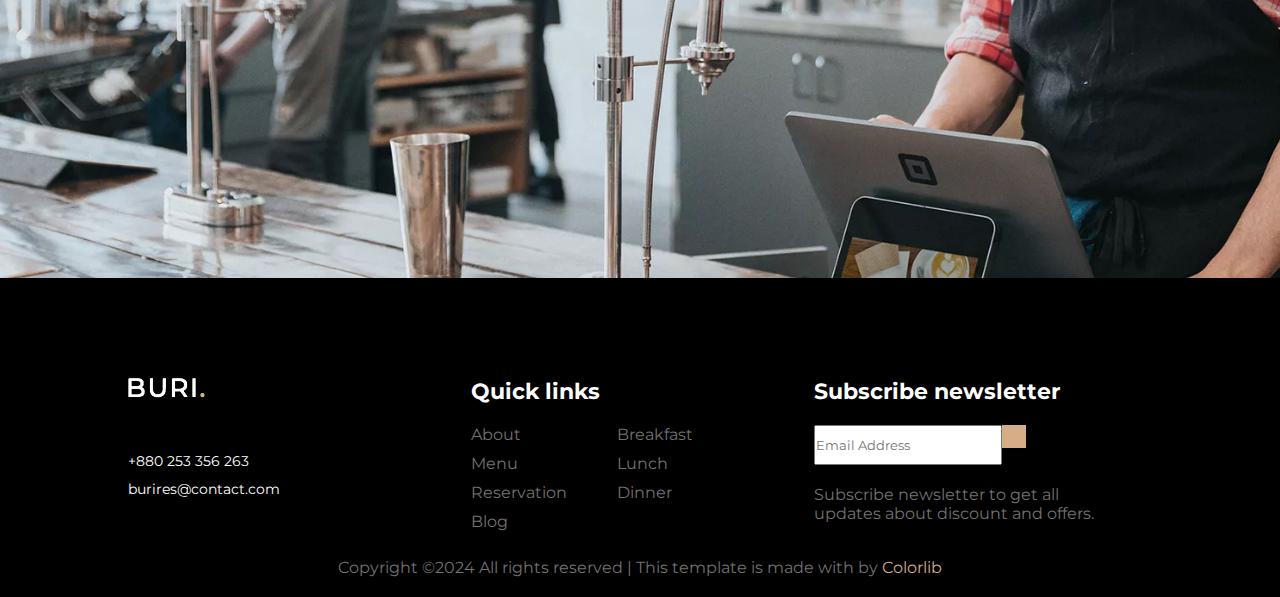
==== commit 89280d14: "end" ====
--- a/about.html
+++ b/about.html
@@ -69,38 +69,7 @@
         </div>
       </div>
     </section>
-    <!-- <section class="aboutUs">
-      <div class="container">
-        <div class="row">
-          <div class="sectionTwo">
-            <div class="delicious">
-              <p class="pi">About us</p>
-              <br>
-              <h2>Delicious food provider <br>since 1990</h2>
-              <br>
-              <p class="pWrite">Good lights it very to above. Days image to sea.
-                Over there
-                seasons and spirit <br> beast in. Greater bearing creepeth very
-                behold
-                fourth night morning seed <br>moved.</p>
-              <br>
-              <p class="pWrite">Good lights it very to above. Days image to sea.
-                Over seasons
-                and
-                spirit beast in <br> over greater bearing creepeth.</p>
-              <br><br>
-              <a class="learnMore" href="./about.html">Learn More</a>
-            </div>
-            <div class="burger">
-              <img src="./assets/images/about.png.webp" alt="burger">
-            </div>
-          </div>
-
-        </div>
-
-      </div>
-    </section> -->
-
+    <!--ABOUT START-->
     <section class="about">
       <div class="container">
         <div class="row marginmt">
@@ -131,7 +100,7 @@
         </div>
       </div>
     </section>
-
+    <!--ABOUT END-->
     <!--VIDEO SECTION START-->
     <section class="video">
       <!-- <div class="container"> -->
@@ -149,15 +118,108 @@
     </section>
     <!--VIDEO SECTION END-->
     <!--SLIDER SECTION START-->
-    <section class="sliderSection">
-      <!-- <div class="container">
-  <div class="row">
-
-</div>
-  </div>
-
-</div> -->
-    </section>
+    <!-- * Testimonials section start -->
+
+    <section class="testimonials">
+      class ="price"
+      <div class="container">
+        <div class="row">
+          <div class="secCap">
+            <h5>Testimonials</h5>
+            <h2>What they said</h2>
+          </div>
+          <div class="userBox">
+            <div class="userCard">
+              <div class="comment">
+                <p>
+                  Good lights it very to above. Days image to sea over there
+                  seasons and spirit beast in greater bearing tool creepeth
+                  very behold.
+                </p>
+              </div>
+              <div class="user">
+                <div class="profilePic">
+                  <img
+                    src="./assets/images/client_3.png.webp"
+                    alt="profile picture" />
+                </div>
+                <div class="userInfo">
+                  <h4>Mosan Cameron</h4>
+                  <div class="stars">
+                    <i class="fa-solid fa-star"></i>
+                    <i class="fa-solid fa-star"></i>
+                    <i class="fa-solid fa-star"></i>
+                    <i class="fa-solid fa-star"></i>
+                    <i class="fa-solid fa-star"></i>
+                  </div>
+                </div>
+              </div>
+            </div>
+            <div class="userCard">
+              <div class="comment">
+                <p>
+                  Good lights it very to above. Days image to sea over there
+                  seasons and spirit beast in greater bearing tool creepeth
+                  very behold.
+                </p>
+              </div>
+              <div class="user">
+                <div class="profilePic">
+                  <img
+                    src="./assets/images/client_3.png.webp"
+                    alt="profile picture" />
+                </div>
+                <div class="userInfo">
+                  <h4>Mosan Cameron</h4>
+                  <div class="stars">
+                    <i class="fa-solid fa-star"></i>
+                    <i class="fa-solid fa-star"></i>
+                    <i class="fa-solid fa-star"></i>
+                    <i class="fa-solid fa-star"></i>
+                    <i class="fa-solid fa-star"></i>
+                  </div>
+                </div>
+              </div>
+            </div>
+            <div class="userCard">
+              <div class="comment">
+                <p>
+                  Good lights it very to above. Days image to sea over there
+                  seasons and spirit beast in greater bearing tool creepeth
+                  very behold.
+                </p>
+              </div>
+              <div class="user">
+                <div class="profilePic">
+                  <img
+                    src="./assets/images/client_3.png.webp"
+                    alt="profile picture" />
+                </div>
+                <div class="userInfo">
+                  <h4>Mosan Cameron</h4>
+                  <div class="stars">
+                    <i class="fa-solid fa-star"></i>
+                    <i class="fa-solid fa-star"></i>
+                    <i class="fa-solid fa-star"></i>
+                    <i class="fa-solid fa-star"></i>
+                    <i class="fa-solid fa-star"></i>
+                  </div>
+                </div>
+              </div>
+            </div>
+          </div>
+          <div class="pagination">
+            <span></span>
+            <span></span>
+            <span></span>
+            <span></span>
+            <span></span>
+          </div>
+        </div>
+      </div>
+    </section>
+
+    <!-- * Testimonials section end -->
     <!--SLIDER SECTION END-->
     <!--CONTACT-->
     <section class="contactUs">
@@ -182,77 +244,61 @@
 
     </section>
     <!--CONTACT-->
-    <!--FOOTER START-->
-    <footer class="footerrr">
-      <div class="container">
-        <div class="row">
-          <div class="endSection">
-            <div class="logoContact">
-              <div class="logoEnd">
-                <img src="./assets/images/logo.png (1).webp" alt="#">
-              </div>
-              <br><br>
-              <div class="contactEnd">
-                <a class="aWrite" href="tel:+880253356263">+880 253 356 263</a>
-                <br><a class="aMail"
-                  href="mailto:barires@contact.com">burires@contact.com</a>
-              </div>
-              <br><br>
-              <div class="iconsEnd">
-                <a href="https://www.facebook.com/"><i
-                    class="fa-brands fa-square-facebook"></i></a>
-                <a href="https://www.instagram.com/"><i
-                    class="fa-brands fa-instagram"></i></a>
-              </div>
-            </div>
-            <div class="quicksLinks">
-              <h2 class="quicks">Quick links</h2>
-              <br><br>
-              <div class="quicksEnd">
-                <div class="first">
-                  <ul class="ulQuicksOne">
-                    <a href="#"><li>About</li></a>
-                    <br>
-                    <a href="#"><li>Menu</li></a>
-                    <br>
-                    <a href="#"><li>Reservation</li></a>
-                    <br>
-                    <a href="#"><li>Blog</li></a>
-                  </ul>
-
-                </div>
-                <div class="second">
-                  <ul class="ulQuickstwo">
-                    <a href="#"><li>Breakfast</li></a>
-                    <br>
-                    <a href="#"><li>Lunch</li></a>
-                    <br>
-                    <a href="#"><li>Dinner</li></a>
-                  </ul>
-
-                </div>
-              </div>
-
-            </div>
-            <div class="newsLetter">
-              <h2>Subscribe newsletter</h2>
-              <br><br>
-              <div class="inputa">
-                <input type="mail" placeholder="Email Adress">
-                <a href="#"><i class="fa-brands fa-telegram"></i></a>
-              </div>
-              <br><br>
-              <p>Subscribe newsletter to get all <br> updates about discount and
-                offers.</p>
-            </div>
-          </div>
-          <div class="colorlib">
-            <p>Copyright ©2024 All rights reserved | This template is made with
-              by Colorlib</p>
-          </div>
+    <!-- * Footer section start -->
+
+    <footer class="footer">
+      <div class="container">
+        <div class="row">
+          <div class="leftSide">
+            <div class="logo">
+              <img src="./assets/images/logo.png (1).webp" alt="logo" />
+            </div>
+            <div class="footerContact">
+              <a href="tel:+880 253 356 263">+880 253 356 263</a>
+              <a href="mailto:burires@contact.com">burires@contact.com</a>
+            </div>
+            <div class="footerSocials">
+              <a href="https://www.facebook.com/"><i
+                  class="fa-brands fa-square-facebook"></i></a>
+              <a href="https://www.instagram.com/"><i
+                  class="fa-brands fa-instagram"></i></a>
+            </div>
+          </div>
+          <div class="middle">
+            <h3 class="footerTittle">Quick links</h3>
+            <div class="links">
+              <ul>
+                <li><a href="#">About</a></li>
+                <li><a href="#">Menu</a></li>
+                <li><a href="#">Reservation</a></li>
+                <li><a href="#">Blog</a></li>
+              </ul>
+              <ul>
+                <li><a href="#">Breakfast</a></li>
+                <li><a href="#">Lunch</a></li>
+                <li><a href="#">Dinner</a></li>
+              </ul>
+            </div>
+          </div>
+          <div class="righSide">
+            <h3 class="footerTittle">Subscribe newsletter</h3>
+            <form>
+              <input type="email" placeholder="Email Address" required />
+              <i class="fa-solid fa-paper-plane"></i>
+            </form>
+            <p>
+              Subscribe newsletter to get all <br> updates about discount and
+              offers.
+            </p>
+          </div>
+        </div>
+        <div class="copyright">
+          <p>Copyright ©2024 All rights reserved | This template is made with <i
+              class="fa-regular fa-heart"></i> by <a href="#">Colorlib</a></p>
         </div>
       </div>
     </footer>
-    <!--FOOTER END-->
+
+    <!-- * Footer section end -->
   </body>
 </html>
